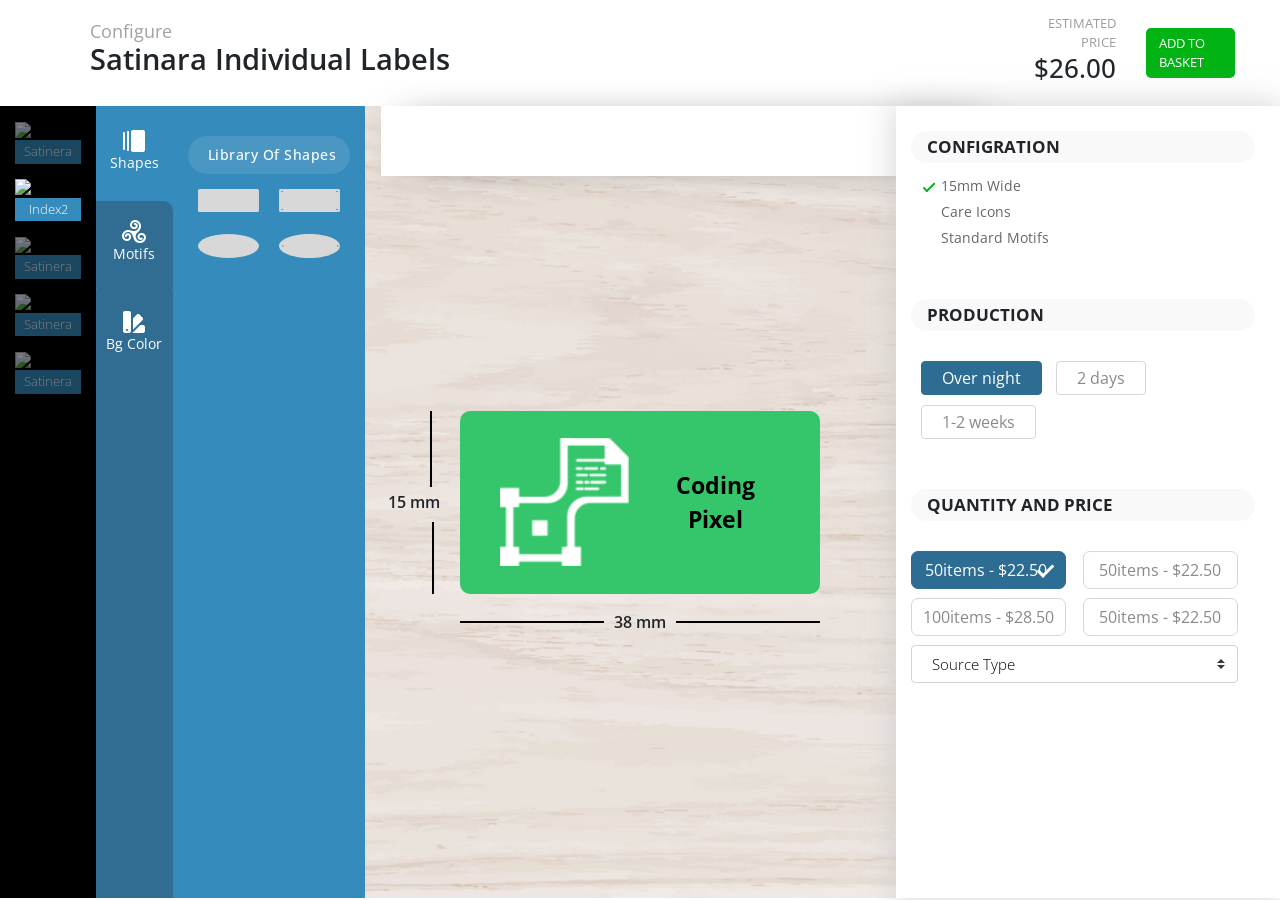
==== index2.html @ 4cbf6649 "adding the svg size and making the motifis shapes" ====
<!DOCTYPE html>
<html lang="en">
<head>
    <meta charset="utf-8">
    <script src="https://ajax.googleapis.com/ajax/libs/jquery/3.4.1/jquery.min.js"></script>
    <link rel="stylesheet" type="text/css" href="https://stackpath.bootstrapcdn.com/bootstrap/4.3.1/css/bootstrap.min.css">
    <script type="text/javascript" src="https://stackpath.bootstrapcdn.com/bootstrap/4.3.1/js/bootstrap.min.js"></script>
    <link rel="stylesheet" href="https://use.fontawesome.com/releases/v5.6.3/css/all.css" integrity="sha384-UHRtZLI+pbxtHCWp1t77Bi1L4ZtiqrqD80Kn4Z8NTSRyMA2Fd33n5dQ8lWUE00s/" crossorigin="anonymous">
    <link rel="stylesheet" type="text/css" href="./css/style.css">
</head>
<body class="body-class">

<div class="main_wrow">
    <span class="close-icon-header-top">
        
    </span>
    <div class="top_row">
        <div class="headername">
            <h6>
                configure
            </h6>
            <h2>
                satinara individual labels
            </h2>
        </div>
        <div class="rightheader">
            <div class="row right_header-row">
                <div class="col-md-6">
                    <span class="text-uppercase">
                        estimated price
                    </span>
                    <h5>
                        $26.00
                    </h5>
                </div>
                <div class="col-md-6">
                    <a href="#" class="cart_button cloreen">
                        <i class="fa fa-facebook"></i>
                        add to basket
                    </a>
                </div>
            </div>
        </div>
    </div>
</div>

<div class="main-row-container 1container">
    <div class="custom-row">
        <div class="column-first">
            <div class="polpular-motifis-tab-for-more-icons">
                <div class="popular-motifis-container-more-icon" id="popular-motifis-more-icon">
                    <div class="row">
                        <div class="label-hading">
                            <h3>Popular Motifis</h3>
                        </div>
                        <div class="image-container-more-motifis">
                            <img src="./assets/icons/innercol/motifis/more-icons/1.png" width="auto">
                        </div>
                        <div class="image-container-more-motifis">
                            <img src="./assets/icons/innercol/motifis/more-icons/2.png" width="auto">
                        </div>
                        <div class="image-container-more-motifis">
                            <img src="./assets/icons/innercol/motifis/more-icons/3.png" width="auto">
                        </div>
                        <div class="image-container-more-motifis">
                            <img src="./assets/icons/innercol/motifis/more-icons/4.png" width="auto">
                        </div>
                        <div class="image-container-more-motifis">
                            <img src="./assets/icons/innercol/motifis/more-icons/5.png" width="auto">
                        </div>
                        <div class="image-container-more-motifis">
                            <img src="./assets/icons/innercol/motifis/more-icons/6.png" width="auto">
                        </div>
                        <div class="image-container-more-motifis">
                            <img src="./assets/icons/innercol/motifis/more-icons/7.png" width="auto">
                        </div>
                        <div class="image-container-more-motifis">
                            <img src="./assets/icons/innercol/motifis/more-icons/8.png" width="auto">
                        </div>
                        <div class="image-container-more-motifis">
                            <img src="./assets/icons/innercol/motifis/more-icons/9.png" width="auto">
                        </div>
                        <div class="image-container-more-motifis">
                            <img src="./assets/icons/innercol/motifis/more-icons/1.png" width="auto">
                        </div>
                        <div class="image-container-more-motifis">
                            <img src="./assets/icons/innercol/motifis/more-icons/2.png" width="auto">
                        </div>
                        <div class="image-container-more-motifis">
                            <img src="./assets/icons/innercol/motifis/more-icons/3.png" width="auto">
                        </div>
                        <div class="image-container-more-motifis">
                            <img src="./assets/icons/innercol/motifis/more-icons/4.png" width="auto">
                        </div>
                        <div class="image-container-more-motifis">
                            <img src="./assets/icons/innercol/motifis/more-icons/5.png" width="auto">
                        </div>
                        <div class="image-container-more-motifis">
                            <img src="./assets/icons/innercol/motifis/more-icons/6.png" width="auto">
                        </div>
                        <div class="image-container-more-motifis">
                            <img src="./assets/icons/innercol/motifis/more-icons/7.png" width="auto">
                        </div>
                        <div class="image-container-more-motifis">
                            <img src="./assets/icons/innercol/motifis/more-icons/8.png" width="auto">
                        </div>
                        <div class="image-container-more-motifis">
                            <img src="./assets/icons/innercol/motifis/more-icons/9.png" width="auto">
                        </div>
                        <div class="image-container-more-motifis">
                            <img src="./assets/icons/innercol/motifis/more-icons/1.png" width="auto">
                        </div>
                        <div class="image-container-more-motifis">
                            <img src="./assets/icons/innercol/motifis/more-icons/2.png" width="auto">
                        </div>
                        <div class="image-container-more-motifis">
                            <img src="./assets/icons/innercol/motifis/more-icons/3.png" width="auto">
                        </div>
                        <div class="image-container-more-motifis">
                            <img src="./assets/icons/innercol/motifis/more-icons/4.png" width="auto">
                        </div>
                        <div class="image-container-more-motifis">
                            <img src="./assets/icons/innercol/motifis/more-icons/5.png" width="auto">
                        </div>
                        <div class="image-container-more-motifis">
                            <img src="./assets/icons/innercol/motifis/more-icons/6.png" width="auto">
                        </div>
                        <div class="image-container-more-motifis">
                            <img src="./assets/icons/innercol/motifis/more-icons/7.png" width="auto">
                        </div>
                        <div class="image-container-more-motifis">
                            <img src="./assets/icons/innercol/motifis/more-icons/8.png" width="auto">
                        </div>
                        <div class="image-container-more-motifis">
                            <img src="./assets/icons/innercol/motifis/more-icons/9.png" width="auto">
                        </div>
                        <div class="image-container-more-motifis">
                            <img src="./assets/icons/innercol/motifis/more-icons/1.png" width="auto">
                        </div>
                        <div class="image-container-more-motifis">
                            <img src="./assets/icons/innercol/motifis/more-icons/2.png" width="auto">
                        </div>
                        <div class="image-container-more-motifis">
                            <img src="./assets/icons/innercol/motifis/more-icons/3.png" width="auto">
                        </div>
                        <div class="image-container-more-motifis">
                            <img src="./assets/icons/innercol/motifis/more-icons/4.png" width="auto">
                        </div>
                        <div class="image-container-more-motifis">
                            <img src="./assets/icons/innercol/motifis/more-icons/5.png" width="auto">
                        </div>
                        <div class="image-container-more-motifis">
                            <img src="./assets/icons/innercol/motifis/more-icons/6.png" width="auto">
                        </div>
                        <div class="image-container-more-motifis">
                            <img src="./assets/icons/innercol/motifis/more-icons/7.png" width="auto">
                        </div>
                        <div class="image-container-more-motifis">
                            <img src="./assets/icons/innercol/motifis/more-icons/8.png" width="auto">
                        </div>
                        <div class="image-container-more-motifis">
                            <img src="./assets/icons/innercol/motifis/more-icons/9.png" width="auto">
                        </div>
                    </div>
                    <span class="more-motifis-close-icons">
                        close
                    </span>
                </div>
                <div class="popular-motifis-container-more-icon" id="care-motifis-more-icon">
                    <div class="row">
                        <div class="label-hading">
                            <h3>Care Motifis</h3>
                        </div>
                        <div class="image-container-more-motifis">
                            <img src="./assets/icons/innercol/motifis/more-icons/1.png" width="auto">
                        </div>
                        <div class="image-container-more-motifis">
                            <img src="./assets/icons/innercol/motifis/more-icons/2.png" width="auto">
                        </div>
                        <div class="image-container-more-motifis">
                            <img src="./assets/icons/innercol/motifis/more-icons/3.png" width="auto">
                        </div>
                        <div class="image-container-more-motifis">
                            <img src="./assets/icons/innercol/motifis/more-icons/4.png" width="auto">
                        </div>
                        <div class="image-container-more-motifis">
                            <img src="./assets/icons/innercol/motifis/more-icons/5.png" width="auto">
                        </div>
                        <div class="image-container-more-motifis">
                            <img src="./assets/icons/innercol/motifis/more-icons/6.png" width="auto">
                        </div>
                        <div class="image-container-more-motifis">
                            <img src="./assets/icons/innercol/motifis/more-icons/7.png" width="auto">
                        </div>
                        <div class="image-container-more-motifis">
                            <img src="./assets/icons/innercol/motifis/more-icons/8.png" width="auto">
                        </div>
                        <div class="image-container-more-motifis">
                            <img src="./assets/icons/innercol/motifis/more-icons/9.png" width="auto">
                        </div>
                        <div class="image-container-more-motifis">
                            <img src="./assets/icons/innercol/motifis/more-icons/1.png" width="auto">
                        </div>
                        <div class="image-container-more-motifis">
                            <img src="./assets/icons/innercol/motifis/more-icons/2.png" width="auto">
                        </div>
                        <div class="image-container-more-motifis">
                            <img src="./assets/icons/innercol/motifis/more-icons/3.png" width="auto">
                        </div>
                        <div class="image-container-more-motifis">
                            <img src="./assets/icons/innercol/motifis/more-icons/5.png" width="auto">
                        </div>
                        <div class="image-container-more-motifis">
                            <img src="./assets/icons/innercol/motifis/more-icons/6.png" width="auto">
                        </div>
                        <div class="image-container-more-motifis">
                            <img src="./assets/icons/innercol/motifis/more-icons/7.png" width="auto">
                        </div>
                        <div class="image-container-more-motifis">
                            <img src="./assets/icons/innercol/motifis/more-icons/8.png" width="auto">
                        </div>
                        <div class="image-container-more-motifis">
                            <img src="./assets/icons/innercol/motifis/more-icons/9.png" width="auto">
                        </div>
                        <div class="image-container-more-motifis">
                            <img src="./assets/icons/innercol/motifis/more-icons/1.png" width="auto">
                        </div>
                        <div class="image-container-more-motifis">
                            <img src="./assets/icons/innercol/motifis/more-icons/2.png" width="auto">
                        </div>
                        <div class="image-container-more-motifis">
                            <img src="./assets/icons/innercol/motifis/more-icons/3.png" width="auto">
                        </div>
                        <div class="image-container-more-motifis">
                            <img src="./assets/icons/innercol/motifis/more-icons/4.png" width="auto">
                        </div>
                        <div class="image-container-more-motifis">
                            <img src="./assets/icons/innercol/motifis/more-icons/5.png" width="auto">
                        </div>
                        <div class="image-container-more-motifis">
                            <img src="./assets/icons/innercol/motifis/more-icons/6.png" width="auto">
                        </div>
                        <div class="image-container-more-motifis">
                            <img src="./assets/icons/innercol/motifis/more-icons/7.png" width="auto">
                        </div>
                        <div class="image-container-more-motifis">
                            <img src="./assets/icons/innercol/motifis/more-icons/8.png" width="auto">
                        </div>
                        <div class="image-container-more-motifis">
                            <img src="./assets/icons/innercol/motifis/more-icons/9.png" width="auto">
                        </div>
                    </div>
                    <span class="more-motifis-close-icons">
                        close
                    </span>
                </div>
                <div class="popular-motifis-container-more-icon" id="frames-motifis-more-icon">
                    <div class="row">
                        <div class="label-hading">
                            <h3>Frame Motifis</h3>
                        </div>
                        <div class="image-container-more-motifis">
                            <img src="./assets/icons/innercol/motifis/more-icons/6.png" width="auto">
                        </div>
                        <div class="image-container-more-motifis">
                            <img src="./assets/icons/innercol/motifis/more-icons/7.png" width="auto">
                        </div>
                        <div class="image-container-more-motifis">
                            <img src="./assets/icons/innercol/motifis/more-icons/8.png" width="auto">
                        </div>
                        <div class="image-container-more-motifis">
                            <img src="./assets/icons/innercol/motifis/more-icons/9.png" width="auto">
                        </div>
                        <div class="image-container-more-motifis">
                            <img src="./assets/icons/innercol/motifis/more-icons/1.png" width="auto">
                        </div>
                        <div class="image-container-more-motifis">
                            <img src="./assets/icons/innercol/motifis/more-icons/2.png" width="auto">
                        </div>
                        <div class="image-container-more-motifis">
                            <img src="./assets/icons/innercol/motifis/more-icons/3.png" width="auto">
                        </div>
                        <div class="image-container-more-motifis">
                            <img src="./assets/icons/innercol/motifis/more-icons/4.png" width="auto">
                        </div>
                        <div class="image-container-more-motifis">
                            <img src="./assets/icons/innercol/motifis/more-icons/5.png" width="auto">
                        </div>
                        <div class="image-container-more-motifis">
                            <img src="./assets/icons/innercol/motifis/more-icons/6.png" width="auto">
                        </div>
                        <div class="image-container-more-motifis">
                            <img src="./assets/icons/innercol/motifis/more-icons/7.png" width="auto">
                        </div>
                        <div class="image-container-more-motifis">
                            <img src="./assets/icons/innercol/motifis/more-icons/8.png" width="auto">
                        </div>
                        <div class="image-container-more-motifis">
                            <img src="./assets/icons/innercol/motifis/more-icons/9.png" width="auto">
                        </div>
                        <div class="image-container-more-motifis">
                            <img src="./assets/icons/innercol/motifis/more-icons/1.png" width="auto">
                        </div>
                        <div class="image-container-more-motifis">
                            <img src="./assets/icons/innercol/motifis/more-icons/2.png" width="auto">
                        </div>
                        <div class="image-container-more-motifis">
                            <img src="./assets/icons/innercol/motifis/more-icons/3.png" width="auto">
                        </div>
                        <div class="image-container-more-motifis">
                            <img src="./assets/icons/innercol/motifis/more-icons/4.png" width="auto">
                        </div>
                        <div class="image-container-more-motifis">
                            <img src="./assets/icons/innercol/motifis/more-icons/5.png" width="auto">
                        </div>
                        <div class="image-container-more-motifis">
                            <img src="./assets/icons/innercol/motifis/more-icons/6.png" width="auto">
                        </div>
                        <div class="image-container-more-motifis">
                            <img src="./assets/icons/innercol/motifis/more-icons/7.png" width="auto">
                        </div>
                        <div class="image-container-more-motifis">
                            <img src="./assets/icons/innercol/motifis/more-icons/8.png" width="auto">
                        </div>
                        <div class="image-container-more-motifis">
                            <img src="./assets/icons/innercol/motifis/more-icons/9.png" width="auto">
                        </div>
                        <div class="image-container-more-motifis">
                            <img src="./assets/icons/innercol/motifis/more-icons/1.png" width="auto">
                        </div>
                        <div class="image-container-more-motifis">
                            <img src="./assets/icons/innercol/motifis/more-icons/2.png" width="auto">
                        </div>
                        <div class="image-container-more-motifis">
                            <img src="./assets/icons/innercol/motifis/more-icons/3.png" width="auto">
                        </div>
                        <div class="image-container-more-motifis">
                            <img src="./assets/icons/innercol/motifis/more-icons/4.png" width="auto">
                        </div>
                        <div class="image-container-more-motifis">
                            <img src="./assets/icons/innercol/motifis/more-icons/5.png" width="auto">
                        </div>
                        <div class="image-container-more-motifis">
                            <img src="./assets/icons/innercol/motifis/more-icons/6.png" width="auto">
                        </div>
                        <div class="image-container-more-motifis">
                            <img src="./assets/icons/innercol/motifis/more-icons/7.png" width="auto">
                        </div>
                        <div class="image-container-more-motifis">
                            <img src="./assets/icons/innercol/motifis/more-icons/8.png" width="auto">
                        </div>
                        <div class="image-container-more-motifis">
                            <img src="./assets/icons/innercol/motifis/more-icons/9.png" width="auto">
                        </div>
                    </div>
                    <span class="more-motifis-close-icons">
                        close
                    </span>
                </div>
            </div>
            <div class="row">
                <div class="col-md-3 main-selector-column">
                    <ul>
                        <li>
                            <a href="#">
                                <img src="https://www.dortex.com/img/konfigurator/satinera/eng/satinera-label-v20180131.jpg">
                                <span>
                                    satinera
                                </span>
                            </a>
                        </li>
                        <li class="active">
                            <a href="#">
                                <img src="https://www.dortex.com/img/konfigurator/satinera/eng/satinera-label-v20180131.jpg">
                                <span>
                                    index2
                                </span>
                            </a>
                        </li>
                        <li>
                            <a href="#">
                                <img src="https://www.dortex.com/img/konfigurator/satinera/eng/satinera-label-v20180131.jpg">
                                <span>
                                    satinera
                                </span>
                            </a>
                        </li>
                        <li>
                            <a href="#">
                                <img src="https://www.dortex.com/img/konfigurator/satinera/eng/satinera-label-v20180131.jpg">
                                <span>
                                    satinera
                                </span>
                            </a>
                        </li>
                        <li>
                            <a href="#">
                                <img src="https://www.dortex.com/img/konfigurator/satinera/eng/satinera-label-v20180131.jpg">
                                <span>
                                    satinera
                                </span>
                            </a>
                        </li>
                    </ul>
                </div>
                <div class="col-md-3 inner-selector-column">
                    <nav>
                      <div class="nav nav-tabs inner-selector-column" id="nav-tab" role="tablist">
                        <a data-src="product_version_id" class="nav-item nav-link active" id="nav-home-tab" data-toggle="tab" 
                            href="#nav-home" role="tab" aria-controls="nav-home" aria-selected="true">
                                <img src="./assets/icons/innercol/1.png">
                                <span>
                                    Shapes
                                </span>
                        </a>
                        <a  data-src="motifis_id" class="nav-item nav-link" id="nav-contact-tab1" data-toggle="tab" 
                            href="#nav-motifis" role="tab" aria-controls="nav-contact" aria-selected="false">
                            
                                <img src="./assets/icons/innercol/4.png">
                                <span>
                                    motifs
                                </span>
                        </a>
                        <a  data-src="color_id_1" class="nav-item nav-link" id="nav-contact-tab3" data-toggle="tab" 
                            href="#color_id" role="tab" aria-controls="nav-voloo" aria-selected="false">
                            
                                <img src="./assets/icons/innercol/6.png">
                                <span>
                                    bg color
                                </span>
                        </a>    
                      </div>
                    </nav>
                </div>
                <div class="col-md-6 attribute-selector">
                    <div class="tab-content" id="nav-tabContent">
                      <div class="tab-pane fade show active" id="nav-home" role="tabpanel" aria-labelledby="nav-home-tab">
                            <div class="prodcutc-version-container">
                                <h6 class="label-hading">
                                    Library of shapes
                                </h6>
                                <ul class="product-shapes-items">
                                    <li>
                                        <img src="./assets/icons/innercol/shapes/1.svg" data-src="./assets/icons/innercol/shapes/1.svg">
                                    </li>
                                    <li>
                                        <img src="./assets/icons/innercol/shapes/4.svg" data-src="./assets/icons/innercol/shapes/2.svg">
                                    </li>
                                    <li>
                                        <img src="./assets/icons/innercol/shapes/2.svg" data-src="./assets/icons/innercol/shapes/3.svg">
                                    </li>
                                    <li>
                                        <img src="./assets/icons/innercol/shapes/3.svg" data-src="./assets/icons/innercol/shapes/4.svg">
                                    </li>
                                </ul>
                            </div>
                      </div>
                      <div class="tab-pane fade" id="nav-motifis" role="tabpanel" aria-labelledby="nav-contact-tab">
                            <div class="motifis-tab" id="motifis">
                                <h6 class="label-hading">
                                    select motifis
                                </h6>
                                <ul>
                                    <li data-id="popular-motifis-more-icon">
                                        <a href="#">
                                            <img src="./assets/icons/innercol/motifis/1.png" data-src="./assets/icons/innercol/motifis/1.png">
                                            popular motifis
                                        </a>
                                    </li>
                                    <li data-id="care-motifis-more-icon">
                                        <a href="#">
                                            <img src="./assets/icons/innercol/motifis/2.png" data-src="./assets/icons/innercol/motifis/2.png">
                                            care motifis
                                        </a>
                                    </li>
                                    <li data-id="frames-motifis-more-icon">
                                        <a href="#">
                                            <img src="./assets/icons/innercol/motifis/3.png" data-src="./assets/icons/innercol/motifis/3.png">
                                            frames motifis
                                        </a>
                                    </li>
                                    <li>
                                        <a href="#">
                                            <img src="./assets/icons/innercol/motifis/4.png" data-src="./assets/icons/innercol/motifis/4.png">
                                            crafting motifis
                                        </a>
                                    </li>
                                    <li>
                                        <a href="#">
                                            <img src="./assets/icons/innercol/motifis/5.png" data-src="./assets/icons/innercol/motifis/5.png">
                                            Love, children
                                        </a>
                                    </li>
                                    <li>
                                        <a href="#">
                                            <img src="./assets/icons/innercol/motifis/6.png" data-src="./assets/icons/innercol/motifis/6.png">
                                            animal motifis
                                        </a>
                                    </li>
                                    <li>
                                        <a href="#">
                                            <img src="./assets/icons/innercol/motifis/7.png" data-src="./assets/icons/innercol/motifis/7.png">
                                            nature motifis
                                        </a>
                                    </li>
                                    <li>
                                        <a href="#">
                                            <img src="./assets/icons/innercol/motifis/8.png" data-src="./assets/icons/innercol/motifis/8.png">
                                            mixed motifis
                                        </a>
                                    </li>
                                    <li>
                                        <a href="#">
                                            <img src="./assets/icons/innercol/motifis/9.png" data-src="./assets/icons/innercol/motifis/9.png">
                                            traffic motifis
                                        </a>
                                    </li>
                                </ul>
                            </div>
                      </div>
                      <div class="tab-pane fade" id="color_id" role="tabpane2" aria-labelledby="nav-contact-tab3">
                            <div class="colro_id-tab" id="colro_id">
                                <h6 class="label-hading">
                                    Background Color
                                </h6>
                                <canvas id="picker1"></canvas>
                                <input id="color1" value="#54aedb">
                                <div class="row rgba_color">
                                    <div class="col">
                                        <span class="r"></span>
                                    </div>
                                    <div class="col">
                                        <span class="g"></span>
                                    </div>
                                    <div class="col">
                                        <span class="b"></span>
                                    </div>
                                </div>
                               <div class="row row-color-container">
                                    <h6 class="heading-bg-color"> select your background color</h6>
                                   <div class="col">
                                       <span class="color-bg color1"></span>
                                   </div>
                                   <div class="col">
                                       <span class="color-bg color2"></span>
                                   </div>
                                   <div class="col">
                                       <span class="color-bg color3"></span>
                                   </div>
                                   <div class="col">
                                       <span class="color-bg color5"></span>
                                   </div>
                                   <div class="col">
                                       <span class="color-bg color4"></span>
                                   </div>
                                   <div class="col">
                                       <span class="color-bg color6"></span>
                                   </div>
                                   <div class="col">
                                       <span class="color-bg color7"></span>
                                   </div>
                                   <div class="col">
                                       <span class="color-bg color8"></span>
                                   </div>
                                   <div class="col">
                                       <span class="color-bg color10"></span>
                                   </div>
                                   <div class="col">
                                       <span class="color-bg color9"></span>
                                   </div>
                                   <div class="col">
                                       <span class="color-bg color11"></span>
                                   </div>
                                   <div class="col">
                                       <span class="color-bg color12"></span>
                                   </div>
                                   <div class="col">
                                       <span class="color-bg color10"></span>
                                   </div>
                                   <div class="col">
                                       <span class="color-bg color13"></span>
                                   </div>
                                   <div class="col">
                                       <span class="color-bg color14"></span>
                                   </div>
                                   <div class="col">
                                       <span class="color-bg color15"></span>
                                   </div>
                                   <div class="col">
                                       <span class="color-bg color16"></span>
                                   </div>
                                   <div class="col">
                                       <span class="color-bg color17"></span>
                                   </div>
                                   <div class="col">
                                       <span class="color-bg color18"></span>
                                   </div>
                                   <div class="col">
                                       <span class="color-bg color19"></span>
                                   </div>
                                   <div class="col">
                                       <span class="color-bg color20"></span>
                                   </div>
                                   <div class="col">
                                       <span class="color-bg color21"></span>
                                   </div>
                                   <div class="col">
                                       <span class="color-bg color22"></span>
                                   </div>
                                   <div class="col">
                                       <span class="color-bg color23"></span>
                                   </div>
                               </div>
                            </div>
                      </div>
                    </div>
                </div>
            </div>
        </div>
        <div class="row0positioning">
            <div class="positionning0div">
                <div id="motifis_id" class="asd tabs-hidden" id="inscription_id">
                    <div class="label-title">
                        positioning
                    </div>
                    <div class="butt-containers">
                        <span class="left-position"></span>
                        <span class="right-position"></span>
                        <span class="top-position"></span>
                        <span class="bottom-position"></span>
                    </div>
                    <div class="suze-manager-container">
                        <div class="label-title">
                            size:
                        </div>
                        <div class="butotn-scontainer">
                            <span class="minus_size"></span>
                            <span class="plus_size"></span>
                        </div>
                    </div>
                    <div class="delete_button">
                        <img src="./assets/icons/innercol/bin.png">Delete
                    </div>
                </div>
                <div class="inscription_upperlayer tabs-hidden" id="inscription_id">
                    <div class="font-family-container">
                        coding pixel
                        <div class="fonts-family">
                            <ul>
                                <li>
                                    <span>
                                        openSans
                                    </span>
                                </li>
                                <li>
                                    <span>
                                        openSans
                                    </span>
                                </li>
                                <li>
                                    <span>
                                        openSans
                                    </span>
                                </li>
                                <li>
                                    <span>
                                        openSans
                                    </span>
                                </li>
                            </ul>
                        </div>
                    </div>
                    <div class="font-size-container">
                        <span class="deccrease-font-size">
                            -
                        </span>
                        <span class="font-size">
                            <span>A</span>
                            <span>A</span>
                        </span>
                        <span class="inccrease-font-size">
                            +
                        </span>
                    </div>
                    <div class="color-pixker">
                        <img src="./assets/icons/innercol/colorpicker.png">
                        <input id="color" value="#000" class="color-oicekr" style="cursor: pointer;border:1px solid #cccccc;">
                    </div>
                </div>
            </div>
        </div>
    </div>
    <div class="right-sidebar">
        <div class="containing_section">
            <div class="configration">
                <h2>
                    configration
                </h2>
                <ul>
                    <li class="active">
                        15mm wide
                    </li>
                    <li>
                        care icons
                    </li>
                    <li>
                        standard motifs
                    </li>
                </ul>
            </div>
            <div class="productioncontainer">
                <h2>
                    production
                </h2>
                <ul>
                    <li class="active">
                        <a href="#">
                            Over night
                        </a>
                    </li>
                    <li>
                        <a href="#">
                            2 days
                        </a>
                    </li>
                    <li>
                        <a href="#">
                            1-2 weeks
                        </a>
                    </li>
                </ul>
            </div>
            <div class="quatatity-and-price">
                <h2>
                    quantity and price
                </h2>
                <ul>
                    <li class="active">
                        <a href="#">
                            50items - $22.50
                        </a>
                    </li>
                    <li>
                        <a href="#">
                            50items - $22.50
                        </a>
                    </li>
                    <li>
                        <a href="#">
                            100items - $28.50
                        </a>
                    </li>
                    <li>
                        <a href="#">
                            50items - $22.50
                        </a>
                    </li>
                    <div class="center">
                        <select name="sources" id="sources" class="custom-select sources" placeholder="Source Type">
                            <option value="profile">Profile</option>
                            <option value="word">Word</option>
                            <option value="hashtag">Hashtag</option>
                        </select>
                    </div>
                </ul>
            </div>
        </div>
    </div>
    <div class="main-image-container">
        <span class="heaight">
            15 mm
        </span>
        <div class="img img-shapes">
            <img src="./assets/icons/company.png">
            <div class="text-container">
                <span class="heading-text-container">
                    Coding
                </span>
                <span class="sub-heading-text-container">
                    Pixel
                </span>
                <span class="sub-heading1-text-container">
                    
                </span>
                <span class="sub-heading2-text-container">
                    
                </span>
            </div>
        </div>
        <span class="widhth">
            38 mm
        </span>
    </div>
</div>

<div class="modal-image-trigger">
    <div class="container">
        <div class="image-container-modal-poppu">
            <button class="close-icon-modal"> X </button>
        </div>
    </div>
</div>


</body>
<script src="./assets/color/html5kellycolorpicker.min.js"></script>
<script type="text/javascript" src="./js/awsome.js"></script>
<!-- scripts -->
    
 
            
<!-- scripts -->
</html>
---- css/style.css ----
@import url('https://fonts.googleapis.com/css?family=Open+Sans:300,400,600,700&display=swap');
@import url('https://fonts.googleapis.com/css?family=Playfair+Display:400,700,900&display=swap');
@import url('https://fonts.googleapis.com/css?family=Roboto:500&display=swap');
@import url('https://fonts.googleapis.com/css?family=Staatliches&display=swap');
@import url('https://fonts.googleapis.com/css?family=Liu+Jian+Mao+Cao&display=swap');
img
{
	width: 100%;
}
*
{
    font-family: 'Open Sans', sans-serif;
}
a:hover
{
    color: inherit;
    text-decoration: none;
}
body,
.row,
ul,
ol
{
	margin: 0px;
	padding:0px;
}
*:focus
{
    outline: none;
}
ul
{
	list-style: none
}
.top_row {
    /* height: 106px; */
    /* display: flex; */
    /* align-items: center; */
    /* box-shadow: 0px -93px 60px 60px; */
    width: 100%;
    display: flex;
    align-items: center;
    flex-wrap: wrap;
    padding: 0px 30px;
}

.main_wrow {
    height: 106px;
    display: flex;
    align-items: center;
    box-shadow: 0px -93px 60px 60px;
}

.headername {
    padding-left: 60px;
    flex: 0 50%;
}

.headername h6 {
    font-size: 18px;
    text-transform: capitalize;
    color: #a2a2a2;
    margin: 0px;
    font-weight: 400;
}

.headername h2 {
    font-size: 29px;
    text-transform: capitalize;
    font-weight: 600;
}

.rightheader {
    flex: 0 50%;
}

.right_header-row {
    float: right;
    margin: 0px;
    width: 39%;
    display: flex;
    align-items: center;
}

a.cart_button.cloreen {
    width: 100%;
    height: 50px;
    background: #02b314;
    display: flex;
    align-items: center;
    justify-content: center;
    color: #fff;
    border-radius: 5px;
    text-transform: uppercase;
    font-size: 13px;
}

.right_header-row span {
    display: block;
    text-align: right;
    font-size: 13px;
    color: #9c9c9c;
}

.right_header-row h5 {
    text-align: right;
    font-size: 26px;
}
.column-first {
    display: block;
    width: 30%;
}
.main-selector-column li.active {
    opacity: 1;
}
.main-selector-column li span {
    display: block;
    text-align: center;
    background: #368bbd;
    text-transform: capitalize;
    font-size: 13px;
    padding: 2px;
    font-weight: 100;
}
.main-selector-column li a {
    color: #fff;
    text-decoration: none;
    display: block;
    width: 100%;
    height: 100%;
}
.main-selector-column li {
    margin-bottom: 10px;
    opacity: 0.5;
}
.main-selector-column {
    background: #000;
    padding: 10px 15px;
}
.inner-selector-column {
    background: #368bbd;
    padding: 0px;
    flex: 0 20%;
    border: none;
}
.attribute-selector {
    padding: 0px;
    background: #368bbd;
    color: #fff;
}
.attribute-selector li {
    padding: 0px 10px;
    margin-bottom: 22px;
}
.inner-selector-column li.active {
    background: #368bbd;
    border-radius: 0px;
}
.inner-selector-column li img 
{
    width: auto;
    display: block;
    margin: auto;
}
.inner-selector-column li a
{
	display: block;
	width: 100%;
	height: 100%;
	text-decoration: none;
}

/*custoom css*/
.center {
    display: block;
    width: 100%;
}

/** Custom Select **/
.custom-select-wrapper {
position: relative;
    display: inline-block;
    user-select: none;
    width: 95%;
}
.custom-select-wrapper select {
    display: none;
}
.custom-select {
    position: relative;
    display: flex;
    padding: 0px 20px;
    align-items: center;
}
.custom-select-trigger {
    position: relative;
    display: block;
    width: 100%;
    font-size: 15px;
    font-weight: 300;
    color: #000;
    border-radius: 4px;
    cursor: pointer;
}
.custom-select-trigger:after {
    position: absolute;
    display: block;
    content: '';
    width: 10px; height: 10px;
    top: 50%; right: 25px;
    margin-top: -3px;
    border-bottom: 1px solid #fff;
    border-right: 1px solid #fff;
    transform: rotate(45deg) translateY(-50%);
    transition: all .4s ease-in-out;
    transform-origin: 50% 0;
}
.custom-select.opened .custom-select-trigger:after {
    margin-top: 3px;
    transform: rotate(-135deg) translateY(-50%);
}
.custom-options {
    position: absolute;
    display: block;
    top: 100%; left: 0; right: 0;
    min-width: 100%;
    margin: 15px 0;
    border: 1px solid #b5b5b5;
    border-radius: 4px;
    box-sizing: border-box;
    box-shadow: 0 2px 1px rgba(0,0,0,.07);
    background: #fff;
    transition: all .4s ease-in-out;
    
    opacity: 0;
    visibility: hidden;
    pointer-events: none;
    transform: translateY(-15px);
}
.custom-select.opened .custom-options {
    opacity: 1;
    visibility: visible;
    pointer-events: all;
    transform: translateY(0);
}
.custom-options:before {
  position: absolute;
  display: block;
  content: '';
  bottom: 100%; right: 25px;
  width: 7px; height: 7px;
  margin-bottom: -4px;
  border-top: 1px solid #b5b5b5;
  border-left: 1px solid #b5b5b5;
  background: #fff;
  transform: rotate(45deg);
  transition: all .4s ease-in-out;
}
.option-hover:before {
  background: #f9f9f9;
}
.custom-option {
  position: relative;
  display: block;
  padding: 0 22px;
  border-bottom: 1px solid #b5b5b5;
  font-size: 18px;
  font-weight: 600;
  color: #b5b5b5;
  line-height: 47px;
  cursor: pointer;
  transition: all .4s ease-in-out;
}
.custom-option:first-of-type {
  border-radius: 4px 4px 0 0;
}
.custom-option:last-of-type {
  border-bottom: 0;
  border-radius: 0 0 4px 4px;
}
.custom-option:hover,
.custom-option.selection {
  background: #f9f9f9;
}
.quatatity-and-price {
    position: relative;
}

.right-sidebar {
    position: absolute;
    right: 0px;
    top:0px;
    background: #fff;
    width: 30%;
    bottom: 0px;
    max-width: 455px;
    display: block;
    z-index: 2;
    padding: 25px;
    padding-left: 15px;
    height: 100%;
    box-shadow: 0px 0px 30px 2px #cccc;
}

.right-sidebar h2 {
    text-transform: uppercase;
    font-size: 17px;
    background: #f9f9f9;
    border-radius: 20px;
    height: 32px;
    display: flex;
    align-items: center;
    padding-left: 16px;
    margin-bottom: 30px;
    font-weight: 700;
}

.right-sidebar ul {
    margin-bottom: 48px;
}

.right-sidebar .configration ul li {
    line-height: 26px;
    padding-left: 16px;
    font-size: 14px;
    position: relative;
    cursor: pointer;
    text-transform: capitalize;
        padding-left: 30px;
    color: #666666;
}

.right-sidebar .configration ul li.active,
.right-sidebar .configration ul li:hover
{
    padding-left: 30px;
    transition: 0.4s all ease-in-out;
    position: relative;
}

.right-sidebar .configration ul li.active::before 
{
    content: "";
    display: block;
    height: 12px;
    width: 6px;
    border: 2px solid #02b314;
    position: absolute;
    left: 15px;
    top: 0px;
    bottom: 0px;
    margin: auto;
    border-left: 0;
    border-top: 0;
    transform: rotate(45deg);
}   
.right-sidebar .configration ul li:hover::before 
{
    transition: 1s all;
    content: "";
    display: block;
    height: 12px;
    width: 6px;
    border: 2px solid #02b314;
    position: absolute;
    left: 15px;
    top: 0px;
    bottom: 0px;
    margin: auto;
    border-left: 0;
    border-top: 0;
    transform: rotate(45deg);
}   
.productioncontainer ul {
    padding-left: 0px;
    display: block;
    margin-bottom: 40px;
}
.productioncontainer ul li.active,
.productioncontainer ul li:hover
{
    background: #2d6d93;
    color: #fff;
    border: 1px solid #2d6d93;
}
.productioncontainer ul li {
    display: flex;
    align-items: center;
    justify-content: center;
    border: 1px solid #cccc;
    width: auto;
    padding: 0px 13px;
    margin: 0px 0px 10px 10px;
    border-radius: 4px;
    display: inline-block;
    padding: 4px 20px;
}
.productioncontainer ul li.active a, 
.productioncontainer ul li:hover a 
{
    color: #fff;
    text-decoration: none;
}
.quatatity-and-price li.active a {
    background: #2d6d93;
    color: #fff;
    border-color: #2d6d93;
    justify-content: flex-start;
    text-indent: 13px;
}
.quatatity-and-price li:hover a {
    background: #368bbd;
    color: #fff;
    border-color: #368bbd;
}
.quatatity-and-price li a {
    border: 1px solid #cccc;
    height: 38px;
    display: flex;
    align-items: center;
    justify-content: center;
    width: 90%;
    margin-bottom: 9px;
    border-radius: 7px;
    text-decoration: none;
    color: #8a8a8a;
    font-weight: 400;
}
.quatatity-and-price ul li {
    flex: 0 50%;
    /* height: 38px; */
    /* border: 1px solid #cccc; */
}
.quatatity-and-price ul {
    display: flex;
    align-items: center;
    justify-content: center;
    flex-wrap: wrap;
}
.productioncontainer li a {
    color: #8a8a8a;
    font-weight: 400;
}
.quatatity-and-price ul li.active::before {
    content: "";
    display: block;
    border: 3px solid #ffff;
    width: 9px;
    height: 16px;
    position: absolute;
    top: 0px;
    bottom: 0px;
    right: 33px;
    margin: auto;
    border-left: 0px;
    border-top: 0;
    transform: rotate(45deg);
    display: block;
    margin: auto;
    top: -11px;
}
.quatatity-and-price ul li.active {
    padding: 0px;
    position: relative;
}
.attribute-selector img {
    width: auto;
    display: block;
    margin: auto;
}
.main-row-container {
    background: url(../assets/icons/innercol/main.png);
    background-size: 100% 100%;
    display: block;
    width: 100%;
    height: 100%;
    /*background-color: rebeccapurple;*/
    position: relative;
}
.configration h2 {
    margin-bottom: 10px;
}
.attribute-selector{
    padding-top: 30px;
    padding:30px 15px;
}
.attribute-selector ul li img {
    width: 100%;
}

.attribute-selector ul li span 
{
    display: block;
    background: #fff;
    color: #316D92;
    width: 100%;
    font-weight: 600;
    font-size: 14px;
    padding-left: 20px;
    text-transform: capitalize;
    padding: 2px 0px 2px 20px;
}
.attribute-selector ul li a
{
    text-decoration: none;
}
.attribute-selector ul li.active span img {
    display: block;
}

.attribute-selector ul li span {
    position: relative;
}
.attribute-selector ul li span img {
    width: auto;
    position: absolute;
    right: 10px;
    top: 0px;
    bottom: 0px;
    margin: auto;
    display: none;
}
.label-hading {
    background: rgba(255,255,255,0.10);
    display: block;
    width: 100%;
    height: 38px;
    display: flex;
    align-items: center;
    padding-left: 20px;
    border-radius: 20px;
    text-transform: capitalize;
    font-size: 14px;
    letter-spacing: 0.5px;
    margin-bottom: 15px;
}

.label-height {
    margin-bottom: 40px;
}
.height-value-laebl {
    border: 1px solid #cccc;
    height: 36px;
    font-size: 14px;
    margin: 20px 0px 0px;
    cursor: pointer;
    display: flex;
    align-items: center;
    justify-content: center;
}
span.height-value-laebl.active {
    background: #02b314;
    border-color: #02b314;
}
.label-height .col-md-6 {
    padding: 0px 5px;
}
.labellength span {
    font-size: 14px;
    text-transform: capitalize;
    font-weight: 100;
}
.labellength .row span:nth-child(1) 
{
    flex: 0 65%;
    display: flex;
    align-items: center;
}
.labellength .row {
    display: flex;
    align-items: center;
    flex-wrap: wrap;
}
.labellength .row {
    position: relative;
}
.labellength .row span.minimumlenth {
    position: absolute;
    bottom: -50px;
    font-size: 14px;
    color: #fff;
    opacity: 0.4;
}
.labellength .row span input {
    width: 100%;
    border: none;
    height: 29px;
    float: left;
    background: none;
    border: 1px solid #cccccc;
    color: #ffff;
    border-radius: 4px;
}
.labellength .row span input::placeholder 
{
    color: #fff;
}
.labellength .row span input:focus::placeholder 
{
    display: none;
}
.labellength .row span
{
    display: flex;
    align-items: center;
}
.labellength .row span:nth-child(2) {
    flex: 0 30%;
    text-align: right !important;
    display: flex;
    justify-content: flex-end;
}
.labellength .row:not(:first-child) {
    margin-bottom: 15px;
}
div#inscription .row {
    position: relative;
}
div#inscription button {
    position: absolute;
    right: 0px;
    top: 0px;
    bottom: 0px;
    height: 35px;
    width: 39px;
    background: #316D92;
    border: none;
    color: #fff;
}
div#inscription input 
{
    height: 35px;
    border: none;
    margin-bottom: 20px;
    width: 100%;
    font-size: 14px;
    padding: 0px 40px 0px 11px;
}
div#inscription input::placeholder
{
    color: #A9A9A9;
    font-size: 14px;
    text-transform: capitalize;
}
.addtext img 
{
    width: auto;
    margin: 0px 10px;
}
.addtext 
{
    display: block;
    border: 1px solid rgba(255,255,255,0.4);
    color: #fff;
    width: 98px;
    height: 35px;
    display: flex;
    align-items: center;
    font-size: 12px;
    text-transform: capitalize;
    border-radius: 6px;
    text-decoration: none;
    color: #fff;
}
div#motifis ul li a {
    color: #fff;
    font-size: 14px;
    text-transform: capitalize;
    font-weight: 100;
}
div#motifis ul li {
    padding: 0px;
    margin-bottom: 28px;
}
div#motifis ul li a img {
    width: auto;
    float: left;
    max-width: 60px;
    margin: 0px;
    margin-right: 20px;
}
div#motifis ul li a {
    display: flex;
    align-items: center;
}
.inner-selector-column nav .nav-link:hover
{
    border: none;
}
.inner-selector-column nav .nav-link
{
    border: none;
    padding: 24px 0px;
    width: 100%;
    text-align: center;
    background: #316D92;
}
.inner-selector-column nav .nav-link.active 
{
    background-color: transparent;
    border: none;
}
.inner-selector-column nav .nav-link img {
    width: auto;
    display: block;
    margin: auto;
}
.inner-selector-column nav .nav-link span {
    color: #fff;
    text-transform: capitalize;
    display: block;
    width: 100%;
    font-size: 14px;
}
.main-image-container {
    position: absolute;
    transition: 0.5s all ease-in-out;
    top: 0px;
    left: 0px;
    right: 0px;
    margin: auto;
    display: block;
    user-select: none;
    text-align: center;
    bottom: 0px;
    display: flex;
    align-items: center;
    justify-content: center;
    width: 360px;
    height: 183px;
    max-width: 600px;
}
.main-image-container img {
     width: 100%; 
     height: 100%;
}
.main-image-container::before {
content: "";
    display: block;
    position: absolute;
    left: -30px;
    border: 1px solid #000;
    width: 72px;
    /* transform: rotate(90deg); */
    top: 0;
    height: 42%;
    border: 2px solid #000;
    border-top: 0;
    border-bottom: 0;
    border-right: 0;
}
.main-image-container::after {
content: "";
    display: block;
    position: absolute;
    left: -72px;
    border: 1px solid #000;
    width: 72px;
    transform: rotate(90deg);
    bottom: 26px;
    height: 20px;
    border: 2px solid #000;
    border-left: 0;
    border-bottom: 0;
    border-right: 0;
}
span.heaight {
    margin-right: 10px;
    padding-right: 14px;
        font-weight: 600;
    position: absolute;
    left: -72px;
}
.img {
    width: 100%;
    height: 100%;
    padding: 0px 40px;
    overflow: hidden;
    background-size: 100% 100%;
}
span.widhth::after {
    content: "";
    position: absolute;
    width: 40%;
    display: block;
    border: 2px solid #000;
    left: auto;
    top: 0px;
    bottom: 0px;
    margin: auto;
    border-bottom: 0px;
    border-left: 0;
    border-right: 0px;
    height: 2px;
    right: 0px;
}
span.widhth::before {
    content: "";
    position: absolute;
    width: 40%;
    display: block;
    border: 2px solid #000;
    left: 0px;
    top: 0px;
    bottom: 0px;
    margin: auto;
    border-bottom: 0px;
    border-left: 0;
    border-right: 0px;
    height: 2px;
}
span.widhth {
    position: absolute;
    bottom: -40px;
    left: 0px;
    right: 0;
    display: block;
    margin: auto;
    font-weight: 600;
    font-size: 16px;
}
.butt-containers span {
    display: block;
    width: 50px;
     box-shadow:0 0px 0px 0 rgba(0, 0, 0, 0.12), 0 0px 20px 0 rgba(0, 0, 0, 0.12);
    height: 46px;
    cursor: pointer;
    /*border: 1px solid #cccc;*/
}
span.left-position {
    position: absolute;
    left: 0px;
    top: 0px;
    bottom: 0px;
    margin: auto;
    display: block;
    
    border-radius: 10px;
}
span.left-position::before {
    width: 0;
    height: 0;
    border-top: 8px solid transparent;
    border-bottom: 8px solid transparent;
    border-right: 8px solid #2d6d93;
    content: "";
    display: block;
    position: absolute;
    left: 0;
    right: 0;
    bottom: 0px;
    top: 0;
    margin: auto;
}
.label-title {
    color: #666666;
    font-size: 12px;
    text-transform: capitalize;
}
.butt-containers {
    display: block;
    width: 179px;
    padding: 20px;
    position: relative;
    height: 47px;
    margin: 0px 20px;
}
.positionning0div {
    padding-left: 40px;
    display: flex;
    width: 100%;
    height: 100%;
    align-items: center;
}
.row0positioning {
    position: absolute;
    top: 0px;
    right: 0;
    background: #fff;
    display: flex;
    align-items: center;
    height: 70px;
    box-shadow: 0px 0px 43px -24px;
    width: 49%;
    margin: auto;
    left: 110px;
    right: 0px;
    z-index: 1;
}
span.right-position {
    position: absolute;
    right: 0px;
    top: 0px;
    bottom: 0px;
    margin: auto;
    display: block;
    
    border-radius: 10px;
}

span.right-position::before {
    width: 0;
    height: 0;
    border-top: 8px solid transparent;
    border-bottom: 8px solid transparent;
    border-right: 8px solid #2d6d93;
    content: "";
    display: block;
    position: absolute;
    left: 0;
    right: 0;
    bottom: 0px;
    top: 0;
    margin: auto;
    transform: rotate(175deg);
}
span.bottom-position::before {
    width: 0;
    height: 0;
    border-top: 6px solid transparent;
    border-bottom: 6px solid transparent;
    border-right: 6px solid #2d6d93;
    content: "";
    display: block;
    position: absolute;
    left: 0;
    right: 0;
    bottom: 0px;
    top: 0;
    margin: auto;
    transform: rotate(-86deg);
}
span.top-position::before {
    width: 0;
    height: 0;
    border-top: 6px solid transparent;
    border-bottom: 6px solid transparent;
    border-right: 6px solid #2d6d93;
    content: "";
    display: block;
    position: absolute;
    left: 0;
    right: 0;
    bottom: 0px;
    top: 0;
    margin: auto;
    transform: rotate(85deg);
}
span.top-position {
    border-radius: 20px;
    background: #fff;
    position: absolute;
    left: 0px;
    right: 0px;
    display: block;
    margin: auto;
    height: 20px;
    top: 0px;
    width: 50px;
}
span.bottom-position {
    border-radius: 20px;
    background: #fff;
    position: absolute;
    left: 0px;
    right: 0px;
    bottom: 0px;
    display: block;
    margin: auto;
    height: 20px;
    width: 50px;
}
span.plus_size::after {
    content: "";
    border-top: 2px solid #2d6d93;
    display: block;
    width: 20px;
    /* height: 20px; */
    left: 0;
    right: 0px;
    margin: auto;
    top: 0;
    bottom: 0;
    transform: rotate(90deg);
    position: absolute;
    left: 0px;
    right: 0px;
    margin: auto;
    width: 18px;
    height: 2px;
}
span.plus_size::before {
    content: "";
    border-top: 2px solid #2d6d93;
    display: block;
    width: 20px;
    /* height: 20px; */
    left: 0;
    right: 0px;
    margin: auto;
    top: 0;
    bottom: 0;
}
span.minus_size {
    margin-left: 20px;
}
.butotn-scontainer span {
width: 50px;
    height: 50px;
    display: block;
    box-shadow: 0 0px 0px 0 rgba(0, 0, 0, 0.09), 0 0px 20px 0 rgba(0, 0, 0, 0.09);
    margin-right: 20px;
    border-radius: 10px;
    position: relative;
    display: flex;
    align-items: center;
    cursor: pointer;
    justify-content: center;
}
.butotn-scontainer {
    display: flex;
    align-items: center;
    width: 200px;
}
.suze-manager-container {
    display: flex;
    align-items: center;
    border-left: 1px solid #cccc;
    height: 100%;
    padding-left: 22px;
}
span.minus_size::before {
    content: "";
    border-top: 2px solid #2d6d93;
    display: block;
    width: 20px;
    /* height: 20px; */
    left: 0;
    right: 0px;
    margin: auto;
    top: 0;
    bottom: 0;
}
.butt-containers span:hover::before, .butt-containers span:hover::after
{
    border-right: 8px solid #fff;
}
.butotn-scontainer span:hover::before, .butotn-scontainer span:hover::after
{
    border-color: #fff;
}
.butt-containers span:hover,
.butotn-scontainer span:hover
{
    background: #2d6d93;
}
.text-container {
    position: relative;
    font-size: 23px;
    font-weight: 700;
    max-width: 100%;
    height: auto;
    margin-right: 0px;
    margin-left: auto;
    display: table;
    align-items: center;
    width: 100%;
    text-align: center;
    padding: 0px;
    margin: 0;
    left: 0px;
    right: 0px;
}
.img
{
    position: relative;
    display: flex;
    align-items: center;
    background: #35c56a;
    justify-content: center;
}
.img img {
    width: 100%;
    height: auto;
    position: relative;
    margin-right: 20px;
    min-width: 130px;
    max-width: 130px;
}
.asd {
    width: 100%;
    display: flex;
    display: none;
    align-items: center;
    height: 100%;
}
.inscription_upperlayer {
    display: flex;
    align-items: center;
    width: 100%;
    height: 100%;
}
.tabs-hidden {
    display: none;
}
#product_version_id{
    display: flex;
}
.font-family-container {
    font-family: 'Playfair Display', serif;
    text-transform: capitalize;
    font-size: 14px;
    text-align: left;
    width: 12%;
    border-right: 1px solid #cccc;
    height: 100%;
    display: flex;
    align-items: center;
    justify-content: flex-start;
}
.deccrease-font-size {
    position: absolute;
    left: 20px;
    cursor: pointer;
    color: #fff;
    background: #316d92;
    border-radius: 50%;
    user-select: none;
    width: 15px;
    height: 15px;
    font-size: 21px;
    font-weight: 700;
    line-height: 0.5;
    text-align: center;
}
.font-size-container {
    display: flex;
    align-items: center;
    justify-content: center;
    width: 17%;
    border-right: 1px solid #ccc;
    height: 100%;
    position: relative;
}
.inccrease-font-size {
    position: absolute;
    right: 20px;
    color: #fff;
    background: #316d92;
    border-radius: 50%;
    width: 15px;
    user-select: none;
    height: 15px;
    cursor: pointer;
    font-weight: 700;
    line-height: 0.9;
    text-align: center;
}
.font-size span:last-child {
    font-size: 18px;
    font-family: 'Playfair Display', serif;
    font-weight: 700;
}

span.font-size span:first-child {
    font-size: 11px;
    font-family: 'Playfair Display', serif;
    font-weight: 700;
}
.color-pixker img {
    width: auto;
    display: block;
    margin: auto;
}
input#color {
    width: 42px;
    height: 7px;
    font-size: 0px;
    border: none;
    border-radius: 10px;
}
.color-pixker {
    padding: 0px 40px;
}
.popup-kelly-color {
    top: 197px !important;
    /* top: auto !important; */
}

/*adding dont familes*/
.fonts-family ul li {
    line-height: 35px;
    cursor: pointer;
}
.fonts-family {
    position: absolute;
    top: 71px;
    background: #fff;
    width: 100%;
    left: -40px;
    right: 0px;
    margin: auto;
    padding: 10px;
    display: none;
    width: 127%;
}

.font-family-container
{
    position: relative;
    width: 17%;
}
.fonts-family ul li:first-child span {
    font-family: 'Roboto', sans-serif;
}
.fonts-family ul li:last-child span 
{
    font-family: 'Staatliches', cursive;
}
.fonts-family ul li:nth-child(2) span
{
    font-family: 'Liu Jian Mao Cao', cursive;
}
.font-family-container::after {
    content: "";
    display: block;
    width: 8px;
    height: 8px;
    border: 2px solid #316d92;
    border-left: 0px;
    border-top: 0px;
    transform: rotate(45deg);
    position: absolute;
    right: 20px;
    top: -4px;
    transition: 0.4s all ease-in-out;
    bottom: 0px;
    margin: auto;
}
a.addtext.more-motifis {
    margin: auto;
    display: flex;
    align-items: center;
    justify-content: center;
}
.font-family-container.icon-roate::after {
    transform: rotate(224deg);
    transition: 0.4s all ease-in-out;
    top: 5px;
}
.font-family-container {
    transition: 0.4s all ease-in-out;
    cursor: pointer;
}
div#motifis {
    width: 100%;
}
.upload-btn-wrapper {
    position: relative;
    overflow: hidden;
    display: inline-block;
    width: 100%;
}

.btn_upload {
    padding: 8px 20px;
    border-radius: 8px;
    border: 1px solid #cccc;
    background: transparent;
    color: #fff;
    font-size: 13px;
    font-weight: 400;
    text-transform: capitalize;
    letter-spacing: 0.8px;
    margin: auto;
    width: 100%;
}

.upload-btn-wrapper input[type=file] {
  font-size: 100px;
  position: absolute;
  left: 0;
  top: 0;
  opacity: 0;
}
.logo-image-container img {
    width: 27%;
}
.logo-image-container {
    height: 120px;
    border: 1px solid #c5c5c578;
    width: 100%;
    background: #316D92;
    display: flex;
    align-items: center;
    margin: 15px 0px 12px;
}
.text_logo_container p {
    font-size: 13px;
    line-height: 24px;
    font-weight: 100;
    letter-spacing: 0.5px;
}
.text_logo_container p:first-child {
    color: #FFD427;
    font-size: 13px;
    margin: 12px 0px;
}
.logo_preview {
    font-size: 12px;
    text-transform: capitalize;
    font-weight: 100;
    letter-spacing: 0.4px;
}
.delete_button {
    background: #e33c45;
    display: flex;
    align-items: center;
    padding: 6px 21px 6px 16px;
    border-radius: 10px;
    justify-content: flex-start;
    color: #fff;
    float: right;
    position: absolute;
    right: 70px;
    user-select: none;
    cursor: pointer;
}
.delete_button img {
    width: auto;
    margin-right: 10px;
}
.column-first >.row{
    min-height: 88vh;
    z-index: 2;
}
.inner-selector-column nav {
    background: #316d92;
    height: 100%;
}
.polpular-motifis-tab-for-more-icons img 
{
    width: auto;
    cursor: pointer;
    transition: 0.3s all ease-in-out;
}
.image-container-more-motifis:hover
{
    border: 1px solid #cccc;
    border-radius: 5px; 
    /*padding: 10px;*/
}
.image-container-more-motifis img
{
    width: 100%;
}
.polpular-motifis-tab-for-more-icons {
    width: 48%;
    background: #316d92;
    z-index: 3;
    position: absolute;
    left: 28.3%;
    right: 0px;
    height: 100%;
    padding: 40px 20px;
    color: #fff;
    display: none;
    text-transform: uppercase;
}
.image-container-more-motifis
{
    width: 60px;
    height: 60px;
    margin-bottom: 30px;
    border:1px solid transparent;
    /*background: red;*/
    display: flex;
    align-items: center;
    border-radius: 5px;
    transition: 0.2s all ease-in-out;
    justify-content: center;
    margin-right: 20px;
}
.polpular-motifis-tab-for-more-icons h3 {
    font-size: 19px;
    text-transform: uppercase;
    margin: 0px;
}
span.more-motifis-close-icons::before {
    content: "";
    display: block;
    width: 20px;
    height: 20px;
    border: 2px solid #fff;
    position: absolute;
    top: 11px;
    bottom: 0px;
    margin: auto;
    left: -13px;
    right: 0px;
    border-left: 0px;
    border-bottom: 0;
    border-top: 0;
    transform: rotate(-40deg);
}
span.more-motifis-close-icons {
    position: absolute;
    top: 47px;
    right: 43px;
    font-size: 0px;
    display: block;
    width: 30px;
    height: 30px;
    /*border: 1px solid #ffff;*/
    cursor: pointer;
}
span.more-motifis-close-icons::after {
    content: "";
    width: 20px;
    height: 20px;
    border: 2px solid #ffff;
    position: absolute;
    left: 11px;
    right: 0px;
    display: block;
    top: 11px;
    bottom: 0px;
    margin: auto;
    border-right: 0;
    border-top: 0;
    border-bottom: 0;
    transform: rotate(42deg);
}
.popular-motifis-container-more-icon
{
    display: none;
}
.inner-selector-column nav .nav-link.active::after {
    /* width: 100%; */
    height: 19px;
    position: absolute;
    z-index: 99;
    display: block;
    content: "";
    border: 7px solid #368bbd;
    top: calc(100% - 3px);
    bottom: -17px;
    border-left: 0;
    border-bottom: 0px;
    border-top-right-radius: 17px;
    right: -7px;
    left: 0px;
}
.inner-selector-column nav .nav-link:last-child::after {
    display: none;
}
.inner-selector-column nav .nav-link
{
    position: relative;
}
.previous-nav-item
{
    border-bottom-right-radius: 11px;
}
.remove {
    position: absolute;
    right: 0px;
    top: 0px;
    bottom: 0px;
    height: 35px;
    width: 39px;
    background: #316D92;
    border: none;
    color: #fff;
    display: flex;
    align-items: center;
    justify-content: center;
    cursor: pointer;
    user-select: none;
}
.font-size {
    user-select: none;
}
input[type=number]::-webkit-inner-spin-button, 
input[type=number]::-webkit-outer-spin-button { 
  -webkit-appearance: none; 
  margin: 0; 
}
input[type=number]
{
    text-align: center;
    margin-right: 10px;
}
div#colro_id {
    width: 100%;
}


/*color picker*/

.color-bg:hover,
.color-bg.active
{
    transform: scale(1.4);
}
.color-bg.active
{
    border: 1px solid #000;
}
.color-bg {
    display: block;
    border: 1px solid transparent;
    width: 23px;
    height: 23px;
    border-radius: 4px;
    float: left;
    cursor: pointer;
    margin-bottom: 20px;
    transition: 0.4s all;
}
.row-color-container .col {
    padding: 0px;
    padding-right: 12px;
}
.row-color-container {
    margin: 0px;
    width: 80%;
    margin: auto;
}
.color1
{
    background: red;
}
.color1
{
    background-color : pink;
}
.color2
{
    background-color : white;
}
.color3
{
    background-color : yellow;
}
.color4
{
    background-color : orange;
}
.color5
{
    background-color : gray;
}
.color6
{
    background-color : red;
}
.color7
{
    background-color : black;
}
.color8
{
    background-color : purple;
}
.color9
{
    background-color : blue;
}
.color10
{
    background-color : #ff66cc;
}
.color11
{
    background-color : #990000;
}
.color12
{
    background-color : #ccff66;
}
.color13
{
    background-color : #001a33;
}
.color14
{
    background-color : #009900;
}
.color15
{
    background-color : White;
}
.color16
{
    background-color : #cc0066;
}
.color17
{
    background-color : #0066cc;
}
.color18
{
    background-color : #6600cc;
}
.color19
{
    background-color : #0000cc;
}
.color20
{
    background-color : #3366cc;
}
.color21
{
    background-color : #666666;
}
.color22
{
    background-color : #ff1a1a;
}
.color23
{
    background-color : #999900;
}
.color24
{
    background-color : #66ff33
} 
.heading-bg-color
{
    font-size: 13px;
    display: block;
    width: 100%;
    margin-bottom: 30px;
    text-transform: capitalize;
}
canvas#picker1 {
    margin: auto;
    display: block;
    margin-bottom: 30px;
}
input#color1 {
    margin: auto;
    display: block;
    margin-bottom: 20px;
    border: none;
    text-align: center;
    border-radius: 5px;
}
.rgba_color .col {
    padding: 0px;
}
.modal-image-trigger {
    position: fixed;
    top: 0px;
    z-index: 999;
    background: rgba(0,0,0,0.8);
    width: 100%;
    left: 0px;
    bottom: 0px;
    display: flex;
    align-items: center;
    justify-content: center;
    right: 0px;
    display: none;
}
.image-container-modal-poppu {
    text-align: center;
    /*background: red;*/
    width: fit-content;
    width: -o-fit-content;
    height: -o-fit-content;
    width: -moz-fit-content;
    height: -moz-fit-content;
    height: fit-content;
    margin: auto;
    position: relative;
}
.close-icon-modal 
{
    position: absolute;
    right: -10px;
    top: -10px;
    border: 1px solid #cccc;
    border-radius: 50%;
    background: red;
    color: #000;
    font-size: 20px;
    width: 30px;
    height: 30px;
    text-align: center;
    line-height: 0.9;
    background: #ffff;
}
.rgba_color span 
{
    display: block;
    border: 1px solid #ccc;
    background: #fff;
    width: 70%;
    margin-bottom: 40px;
    height: 30px;
    border: none;
    border-radius: 5px;
    margin: 0px auto 40px;
}
.close-icon-modal:focus
{
    outline: none;
}
.hidden_text_field{
    display: none;
}
.product-shapes-items li {
    max-width: 50%;
}
.product-shapes-items {
    display: flex;
    flex-wrap: wrap;
}
.attribute-selector ul li {
    position: relative;
}
.product-shapes-items ul li.active::before {
    display: block;
    content: "";
    width: 16px;
    height: 31px;
    /* background: red; */
    border: 1px solid #35c56a;
    position: absolute;
    right: 10px;
    bottom: 4px;
    border-top: 0;
    border-left: 0;
    border-width: 7px;
    transform: rotate(45deg);
}
.img-shapes
{
    border-radius: 10px;
}
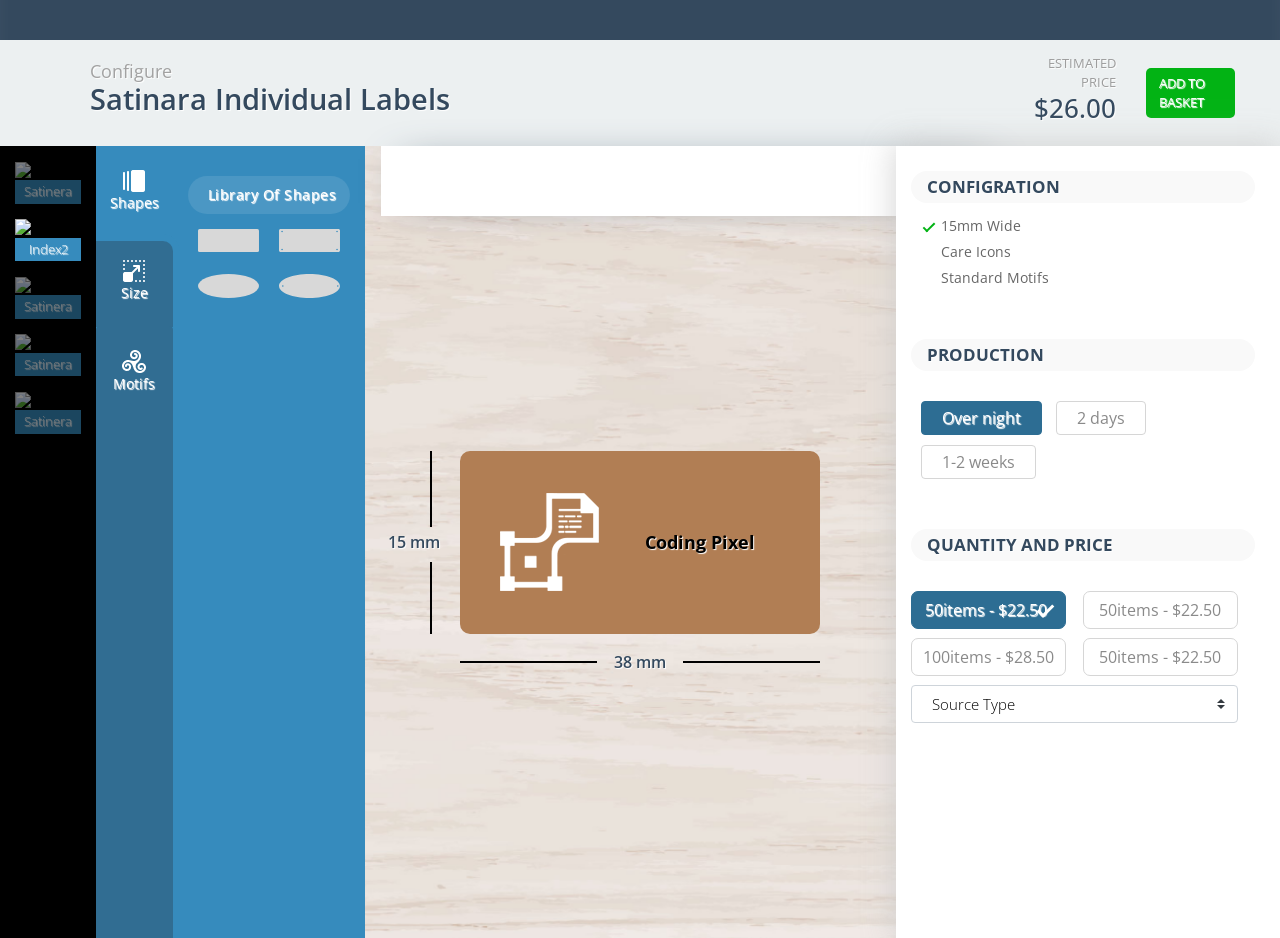
==== commit 9fcbb7a6: "added the range slider for height now adding the range slider for the width or length u can say" ====
--- a/index2.html
+++ b/index2.html
@@ -413,6 +413,14 @@
                                     Shapes
                                 </span>
                         </a>
+                        <a data-src="size_id" class="nav-item nav-link" id="nav-profile-tab" data-toggle="tab" 
+                            href="#nav-profile" role="tab" aria-controls="nav-profile" aria-selected="false">
+                            
+                                <img src="./assets/icons/innercol/2.png">
+                                <span>
+                                    size
+                                </span>
+                        </a>
                         <a  data-src="motifis_id" class="nav-item nav-link" id="nav-contact-tab1" data-toggle="tab" 
                             href="#nav-motifis" role="tab" aria-controls="nav-contact" aria-selected="false">
                             
@@ -420,15 +428,7 @@
                                 <span>
                                     motifs
                                 </span>
-                        </a>
-                        <a  data-src="color_id_1" class="nav-item nav-link" id="nav-contact-tab3" data-toggle="tab" 
-                            href="#color_id" role="tab" aria-controls="nav-voloo" aria-selected="false">
-                            
-                                <img src="./assets/icons/innercol/6.png">
-                                <span>
-                                    bg color
-                                </span>
-                        </a>    
+                        </a> 
                       </div>
                     </nav>
                 </div>
@@ -440,19 +440,54 @@
                                     Library of shapes
                                 </h6>
                                 <ul class="product-shapes-items">
-                                    <li>
+                                    <li class="svg-container-main1">
                                         <img src="./assets/icons/innercol/shapes/1.svg" data-src="./assets/icons/innercol/shapes/1.svg">
                                     </li>
-                                    <li>
+                                    <li class="svg-container-main2">
                                         <img src="./assets/icons/innercol/shapes/4.svg" data-src="./assets/icons/innercol/shapes/2.svg">
                                     </li>
-                                    <li>
+                                    <li class="svg-container-main3">
                                         <img src="./assets/icons/innercol/shapes/2.svg" data-src="./assets/icons/innercol/shapes/3.svg">
                                     </li>
-                                    <li>
+                                    <li class="svg-container-main4">
                                         <img src="./assets/icons/innercol/shapes/3.svg" data-src="./assets/icons/innercol/shapes/4.svg">
                                     </li>
                                 </ul>
+                            </div>
+                      </div>
+                      <div class="tab-pane fade" id="nav-profile" role="tabpanel" aria-labelledby="nav-profile-tab">
+                            <div class="sizee-container" id="size-container">
+                                <div class="label-height">
+                                    <div class="row">
+                                        <h6 class="label-hading">label height</h6>
+                                    </div>
+                                    <div class="row range-slider">
+                                        <main>
+                                          <form oninput="output.value = Math.round(range.valueAsNumber / 1000)">
+                                                <div class="range">
+                                                  <input name="range" min="20" type="range" min="0" max="100000">
+                                                  <div class="range-output">
+                                                    <output class="output" name="output" for="range">
+                                                      50
+                                                    </output>
+                                                  </div>
+                                                </div>
+                                                <div class="rnage-slider-error-masg">
+                                                    sorry minimum height can be 11mm and max height can be 100mm
+                                                </div>
+                                            </form>
+                                        </main>
+                                    </div>
+                                </div>
+                                <div class="labellength">
+                                    <div class="row">
+                                        <h6 class="label-hading">label lenght</h6>
+                                    </div>
+                                    <div class="row ranage-slider-length">
+                                        <div class="value">0</div>
+                                        <input type="range" min="0" max="10" step="1" value="0">
+                                    </div>
+                                </div>
                             </div>
                       </div>
                       <div class="tab-pane fade" id="nav-motifis" role="tabpanel" aria-labelledby="nav-contact-tab">
@@ -516,101 +551,6 @@
                                         </a>
                                     </li>
                                 </ul>
-                            </div>
-                      </div>
-                      <div class="tab-pane fade" id="color_id" role="tabpane2" aria-labelledby="nav-contact-tab3">
-                            <div class="colro_id-tab" id="colro_id">
-                                <h6 class="label-hading">
-                                    Background Color
-                                </h6>
-                                <canvas id="picker1"></canvas>
-                                <input id="color1" value="#54aedb">
-                                <div class="row rgba_color">
-                                    <div class="col">
-                                        <span class="r"></span>
-                                    </div>
-                                    <div class="col">
-                                        <span class="g"></span>
-                                    </div>
-                                    <div class="col">
-                                        <span class="b"></span>
-                                    </div>
-                                </div>
-                               <div class="row row-color-container">
-                                    <h6 class="heading-bg-color"> select your background color</h6>
-                                   <div class="col">
-                                       <span class="color-bg color1"></span>
-                                   </div>
-                                   <div class="col">
-                                       <span class="color-bg color2"></span>
-                                   </div>
-                                   <div class="col">
-                                       <span class="color-bg color3"></span>
-                                   </div>
-                                   <div class="col">
-                                       <span class="color-bg color5"></span>
-                                   </div>
-                                   <div class="col">
-                                       <span class="color-bg color4"></span>
-                                   </div>
-                                   <div class="col">
-                                       <span class="color-bg color6"></span>
-                                   </div>
-                                   <div class="col">
-                                       <span class="color-bg color7"></span>
-                                   </div>
-                                   <div class="col">
-                                       <span class="color-bg color8"></span>
-                                   </div>
-                                   <div class="col">
-                                       <span class="color-bg color10"></span>
-                                   </div>
-                                   <div class="col">
-                                       <span class="color-bg color9"></span>
-                                   </div>
-                                   <div class="col">
-                                       <span class="color-bg color11"></span>
-                                   </div>
-                                   <div class="col">
-                                       <span class="color-bg color12"></span>
-                                   </div>
-                                   <div class="col">
-                                       <span class="color-bg color10"></span>
-                                   </div>
-                                   <div class="col">
-                                       <span class="color-bg color13"></span>
-                                   </div>
-                                   <div class="col">
-                                       <span class="color-bg color14"></span>
-                                   </div>
-                                   <div class="col">
-                                       <span class="color-bg color15"></span>
-                                   </div>
-                                   <div class="col">
-                                       <span class="color-bg color16"></span>
-                                   </div>
-                                   <div class="col">
-                                       <span class="color-bg color17"></span>
-                                   </div>
-                                   <div class="col">
-                                       <span class="color-bg color18"></span>
-                                   </div>
-                                   <div class="col">
-                                       <span class="color-bg color19"></span>
-                                   </div>
-                                   <div class="col">
-                                       <span class="color-bg color20"></span>
-                                   </div>
-                                   <div class="col">
-                                       <span class="color-bg color21"></span>
-                                   </div>
-                                   <div class="col">
-                                       <span class="color-bg color22"></span>
-                                   </div>
-                                   <div class="col">
-                                       <span class="color-bg color23"></span>
-                                   </div>
-                               </div>
                             </div>
                       </div>
                     </div>
--- a/css/style.css
+++ b/css/style.css
@@ -729,6 +729,7 @@
     width: 360px;
     height: 183px;
     max-width: 600px;
+    min-height: 110px;
 }
 .main-image-container img {
      width: 100%; 
@@ -750,17 +751,16 @@
     border-right: 0;
 }
 .main-image-container::after {
-content: "";
-    display: block;
-    position: absolute;
-    left: -72px;
+    content: "";
+    display: block;
+    position: absolute;
+    left: -30px;
     border: 1px solid #000;
     width: 72px;
-    transform: rotate(90deg);
-    bottom: 26px;
-    height: 20px;
+    bottom: 0;
+    height: 39%;
     border: 2px solid #000;
-    border-left: 0;
+    border-top: 0;
     border-bottom: 0;
     border-right: 0;
 }
@@ -781,7 +781,7 @@
 span.widhth::after {
     content: "";
     position: absolute;
-    width: 40%;
+    width: 38%;
     display: block;
     border: 2px solid #000;
     left: auto;
@@ -797,7 +797,7 @@
 span.widhth::before {
     content: "";
     position: absolute;
-    width: 40%;
+    width: 38%;
     display: block;
     border: 2px solid #000;
     left: 0px;
@@ -1056,7 +1056,7 @@
 }
 .text-container {
     position: relative;
-    font-size: 23px;
+    font-size: 18px;
     font-weight: 700;
     max-width: 100%;
     height: auto;
@@ -1080,11 +1080,11 @@
     justify-content: center;
 }
 .img img {
-    width: 100%;
+    width: auto;
     height: auto;
     position: relative;
     margin-right: 20px;
-    min-width: 130px;
+    min-width: auto;
     max-width: 130px;
 }
 .asd {
@@ -1740,4 +1740,278 @@
 .img-shapes
 {
     border-radius: 10px;
-}+    background: #B17E54;
+}
+.img-shapes img
+{
+    min-width: auto;
+    width: auto;
+
+}
+
+/*range slider*/
+.range-slider .range {
+  position: relative;
+}
+.range-slider .range input[type=range] {
+  -webkit-appearance: none;
+     -moz-appearance: none;
+          appearance: none;
+  padding: 0;
+  width: 100%;
+  height: 22px;
+  cursor: pointer;
+  display: block;
+}
+.range-slider .range input[type=range]:focus {
+  outline: none;
+}
+.range-slider .range input[type=range][disabled] {
+  opacity: .3;
+  cursor: default;
+}
+.range-slider .range .rangeslider {
+    position: relative;
+    height: 22px;
+    cursor: pointer;
+    -webkit-user-select: none;
+    -moz-user-select: none;
+    -ms-user-select: none;
+    user-select: none;
+    background: #368bbd;
+    width: 100%;
+    display: block;
+}
+.range-slider .range .rangeslider:before {
+    box-sizing: border-box;
+    width: 100%;
+    height: 4px;
+    background: #e6e6e6;
+    border-radius: 100px;
+    content: "";
+    position: absolute;
+    top: 50%;
+    -webkit-transform: translateY(-50%);
+    transform: translateY(-50%);
+}
+.range-slider .range input::-webkit-slider-runnable-track {
+  box-sizing: border-box;
+  width: 100%;
+  height: 4px;
+  background: #e6e6e6;
+  border-radius: 100px;
+  margin: 11px 0;
+}
+.range-slider .range input::-moz-range-track {
+  box-sizing: border-box;
+  width: 100%;
+  height: 4px;
+  background: #e6e6e6;
+  border-radius: 100px;
+  margin: 11px 0;
+}
+.range-slider .range input::-ms-track {
+  box-sizing: border-box;
+  width: 100%;
+  height: 4px;
+  background: #e6e6e6;
+  border-radius: 100px;
+  color: transparent;
+  padding: 11px 0;
+  background: transparent;
+  border-color: transparent;
+}
+.range-slider .range input::-ms-fill-lower,
+.range-slider .range input::-ms-fill-upper {
+  box-sizing: border-box;
+  width: 100%;
+  height: 4px;
+  background: #e6e6e6;
+  border-radius: 100px;
+}
+.range-slider .range input::-ms-fill-lower {
+  background: #60cd18;
+}
+.range-slider .range .rangeslider-fill-lower {
+  background-color: #316d92;
+  border-radius: 100px;
+  position: absolute;
+  top: 50%;
+  -webkit-transform: translateY(-50%);
+          transform: translateY(-50%);
+  height: 4px;
+  will-change: width;
+}
+.range-slider .range input::-webkit-slider-thumb {
+  box-sizing: border-box;
+  box-shadow: 0px 4px 25px rgba(0, 0, 0, 0.5);
+  border: 6px solid #fff;
+  height: 24px;
+  width: 24px;
+  border-radius: 100px;
+  background: #333940;
+  cursor: pointer;
+  -webkit-appearance: none;
+          appearance: none;
+  -webkit-transform: translateY(-50%);
+          transform: translateY(-50%);
+  margin-top: 2px;
+}
+.range-slider .range input::-moz-range-thumb {
+  box-sizing: border-box;
+  box-shadow: 0px 4px 25px rgba(0, 0, 0, 0.5);
+  border: 6px solid #fff;
+  height: 24px;
+  width: 24px;
+  border-radius: 100px;
+  background: #333940;
+  cursor: pointer;
+}
+.range-slider .range input::-ms-thumb {
+  box-sizing: border-box;
+  box-shadow: 0px 4px 25px rgba(0, 0, 0, 0.5);
+  border: 6px solid #fff;
+  height: 24px;
+  width: 24px;
+  border-radius: 100px;
+  background: #333940;
+  cursor: pointer;
+}
+.range-slider .range .rangeslider-thumb {
+    box-sizing: border-box;
+    box-shadow: 0px 4px 25px rgba(0, 0, 0, 0.5);
+    border: 3px solid #fff;
+    height: 14px;
+    width: 14px;
+    border-radius: 100px;
+    background: #316d92;
+    cursor: pointer;
+    position: absolute;
+    touch-action: pan-x;
+    top: 50%;
+    -webkit-transform: translateY(-50%);
+    transform: translateY(-50%);
+    will-change: left;
+}
+.range-slider .range .range-output {
+  position: absolute;
+  left: 6px;
+  top: 6px;
+  -webkit-transform-origin: 0 0;
+          transform-origin: 0 0;
+  transition: -webkit-transform 0.4s cubic-bezier(0.175, 0.885, 0.32, 1.275);
+  transition: transform 0.4s cubic-bezier(0.175, 0.885, 0.32, 1.275);
+  transition: transform 0.4s cubic-bezier(0.175, 0.885, 0.32, 1.275), -webkit-transform 0.4s cubic-bezier(0.175, 0.885, 0.32, 1.275);
+  -webkit-user-select: none;
+     -moz-user-select: none;
+      -ms-user-select: none;
+          user-select: none;
+}
+.range-slider .range .range-output .output {
+    display: block;
+    position: absolute;
+    height: 23px;
+    line-height: 24px;
+    min-width: 12px;
+    padding: 0 20px;
+    top: -26px;
+    -webkit-transform: translate(-50%, -100%);
+    transform: translate(-50%, -100%);
+    background: #f9f9f9;
+    color: #316d92;
+    border-radius: 100px;
+    white-space: nowrap;
+    font-weight: 600;
+    font-size: 12px;
+    text-align: center;
+}
+.range-slider .range .range-output .output:before {
+  content: "";
+  position: absolute;
+  bottom: -8px;
+  left: 50%;
+  border: 10px solid #f9f9f9;
+  border-bottom: none;
+  border-left-color: transparent;
+  border-right-color: transparent;
+  -webkit-transform: translateX(-50%);
+          transform: translateX(-50%);
+}
+
+
+.range-slider main {
+  display: flex;
+  height: auto;
+  justify-content: center;
+  align-items: center;
+  color: #333;
+  width: 100%;
+}
+
+.range-slider form {
+  max-width: 500px;
+  min-width: 100%;
+}
+.row.range-slider {
+    padding-top: 40px;
+}
+.rnage-slider-error-masg {
+    color: #ffff;
+    font-size: 11px;
+    line-height: 14px;
+    background: #316d92;
+    border-radius: 10px;
+    padding: 5px 16px;
+    text-align: center;
+    margin-top: 14px;
+    display: none;
+}
+/*range slider lenfth*/
+
+@import url(https://fonts.googleapis.com/css?family=Dosis:700);
+body {
+  font-family: "Dosis", Helvetica, Arial, sans-serif; 
+  background: #ecf0f1;
+  color: #34495e;
+  padding-top: 40px;
+  text-shadow: white 1px 1px 1px;
+}
+.value {
+  border-bottom: 4px dashed #bdc3c7;
+  text-align: center;
+  font-weight: bold;
+  font-size: 10em;
+  width: 300px; 
+  height: 100px;
+  line-height: 60px;
+  margin: 40px auto;
+  letter-spacing: -.07em;
+  text-shadow: white 2px 2px 2px;
+}
+input[type="range"] {
+  display: block;
+  -webkit-appearance: none;
+  background-color: #bdc3c7;
+  width: 300px;
+  height: 5px;
+  border-radius: 5px;
+  margin: 0 auto;
+  outline: 0;
+}
+input[type="range"]::-webkit-slider-thumb {
+  -webkit-appearance: none;
+  background-color: #e74c3c;
+  width: 30px;
+  height: 30px;
+  border-radius: 50%;
+  border: 2px solid white;
+  cursor: pointer;
+  transition: .3s ease-in-out;
+}​
+  input[type="range"]::-webkit-slider-thumb:hover {
+    background-color: white;
+    border: 2px solid #e74c3c;
+  }
+  input[type="range"]::-webkit-slider-thumb:active {
+    transform: scale(1.6);
+  }
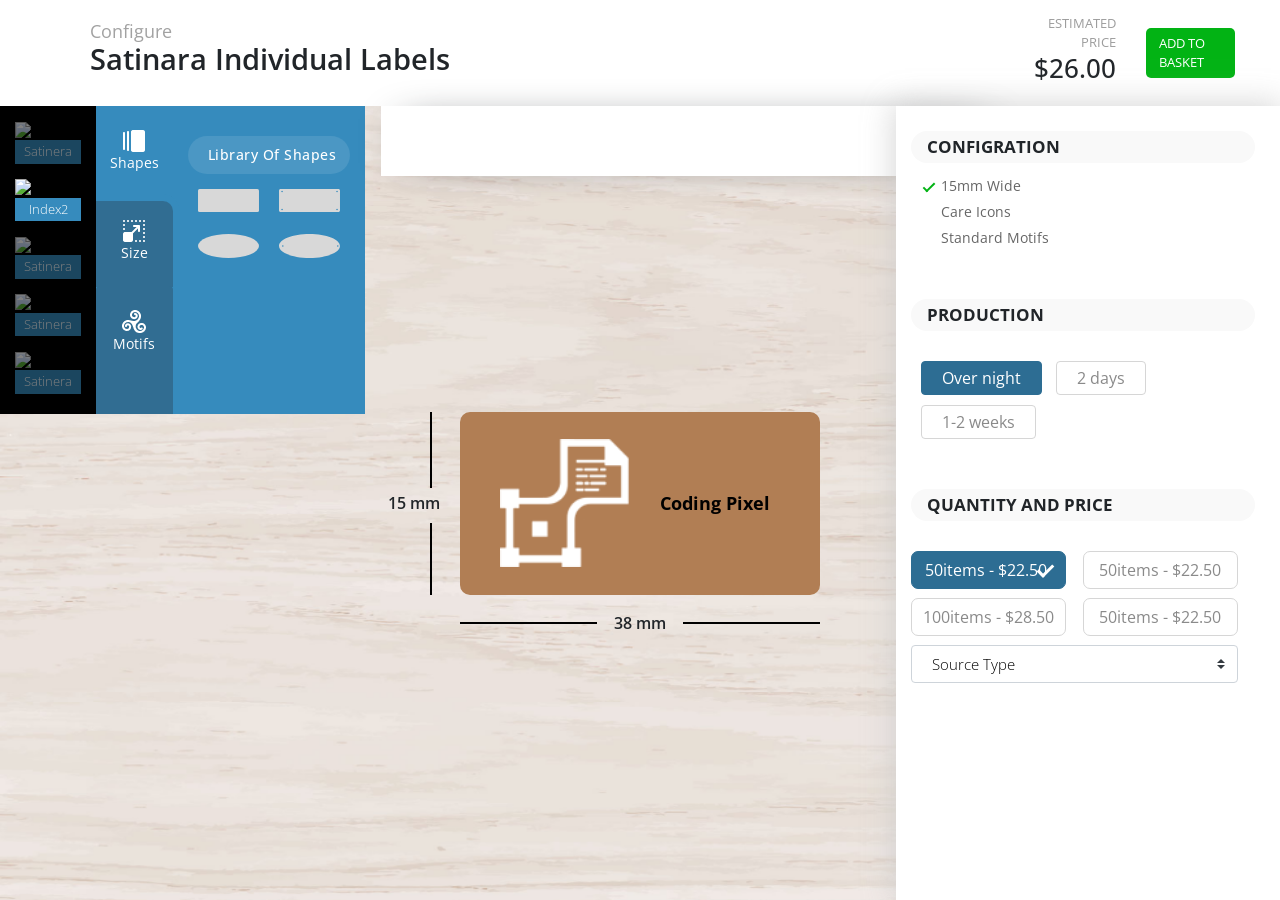
==== commit 2fd63185: "dont know whats happening" ====
--- a/index2.html
+++ b/index2.html
@@ -483,10 +483,20 @@
                                     <div class="row">
                                         <h6 class="label-hading">label lenght</h6>
                                     </div>
-                                    <div class="row ranage-slider-length">
-                                        <div class="value">0</div>
-                                        <input type="range" min="0" max="10" step="1" value="0">
+                                    <div class="row range-sliders ">
+                                        <form>
+                                          <div class="range-control">
+                                            <input id="inputRange" type="range" min="0" max="100" value="38" data-thumbwidth="20">
+                                            <output name="rangeVal" class="range-output-length">38</output>
+                                          </div>
+                                        </form>
+                                        <!-- <div class="rnage-slider-error-masg">
+                                            sorry minimum length can be 11mm and max width can be 100mm
+                                        </div> -->
                                     </div>
+                                </div>
+                                <div class="other-sizes">
+                                    other sizes are available on request
                                 </div>
                             </div>
                       </div>
--- a/css/style.css
+++ b/css/style.css
@@ -476,6 +476,7 @@
     height: 100%;
     /*background-color: rebeccapurple;*/
     position: relative;
+    min-height: calc(100vh - 106px );
 }
 .configration h2 {
     margin-bottom: 10px;
@@ -1331,7 +1332,7 @@
     margin-right: 10px;
 }
 .column-first >.row{
-    min-height: 88vh;
+    /*min-height: 88vh;*/
     z-index: 2;
 }
 .inner-selector-column nav {
@@ -1745,7 +1746,7 @@
 .img-shapes img
 {
     min-width: auto;
-    width: auto;
+    width: 100%;
 
 }
 
@@ -1966,52 +1967,202 @@
     margin-top: 14px;
     display: none;
 }
-/*range slider lenfth*/
-
-@import url(https://fonts.googleapis.com/css?family=Dosis:700);
-body {
-  font-family: "Dosis", Helvetica, Arial, sans-serif; 
-  background: #ecf0f1;
-  color: #34495e;
-  padding-top: 40px;
-  text-shadow: white 1px 1px 1px;
-}
-.value {
-  border-bottom: 4px dashed #bdc3c7;
-  text-align: center;
-  font-weight: bold;
-  font-size: 10em;
-  width: 300px; 
-  height: 100px;
-  line-height: 60px;
-  margin: 40px auto;
-  letter-spacing: -.07em;
-  text-shadow: white 2px 2px 2px;
-}
-input[type="range"] {
+
+
+/*asd*/
+
+
+.range-sliders form {
+    width: 100%;
+    padding-top: 40px;
+    margin: 0 auto
+}
+
+.range-sliders .range-control {
+  position: relative;
+}
+
+.range-sliders input[type=range] {
   display: block;
+  width: 100%;
+  margin: 0;
   -webkit-appearance: none;
-  background-color: #bdc3c7;
-  width: 300px;
-  height: 5px;
+  outline: none;
+}
+
+.range-sliders input[type=range]::-webkit-slider-runnable-track {
+  position: relative;
+  height: 12px;
+  border: 1px solid #b2b2b2;
   border-radius: 5px;
-  margin: 0 auto;
-  outline: 0;
-}
-input[type="range"]::-webkit-slider-thumb {
+  background-color: #e2e2e2;
+  box-shadow: inset 0 1px 2px 0 rgba(0, 0, 0, 0.1);
+}
+
+.range-sliders input[type=range]::-webkit-slider-thumb {
+  position: relative;
+  top: -5px;
+  width: 20px;
+  height: 20px;
+  border: 1px solid #999;
   -webkit-appearance: none;
-  background-color: #e74c3c;
-  width: 30px;
-  height: 30px;
-  border-radius: 50%;
-  border: 2px solid white;
+  background-color: #fff;
+  box-shadow: inset 0 -1px 2px 0 rgba(0, 0, 0, 0.25);
+  border-radius: 100%;
   cursor: pointer;
-  transition: .3s ease-in-out;
-}​
-  input[type="range"]::-webkit-slider-thumb:hover {
-    background-color: white;
-    border: 2px solid #e74c3c;
-  }
-  input[type="range"]::-webkit-slider-thumb:active {
-    transform: scale(1.6);
-  }+}
+
+.range-sliders output {
+    display: block;
+    position: absolute;
+    height: 23px;
+    line-height: 24px;
+    min-width: 12px;
+    padding: 0 20px;
+    top: -18px;
+    -webkit-transform: translate(-50%, -100%);
+    transform: translate(-50%, -100%);
+    background: #f9f9f9;
+    color: #316d92;
+    border-radius: 100px;
+    white-space: nowrap;
+    font-weight: 600;
+    left: 39%;
+    font-size: 12px;
+    text-align: center;
+}
+.range-sliders output:before {
+    content: "";
+    position: absolute;
+    bottom: -8px;
+    left: 50%;
+    border: 10px solid #f9f9f9;
+    border-bottom: none;
+    border-left-color: transparent;
+    border-right-color: transparent;
+    -webkit-transform: translateX(-50%);
+    transform: translateX(-50%);
+}
+
+
+.range-sliders input[type=range] {
+  -webkit-appearance: none; /* Hides the slider so that custom slider can be made */
+  width: 100%; /* Specific width is required for Firefox. */
+  background: transparent; /* Otherwise white in Chrome */
+}
+
+.range-sliders input[type=range]::-webkit-slider-thumb {
+  -webkit-appearance: none;
+}
+
+.range-sliders input[type=range]:focus {
+  outline: none; /* Removes the blue border. You should probably do some kind of focus styling for accessibility reasons though. */
+}
+
+.range-sliders input[type=range]::-ms-track {
+  width: 100%;
+  cursor: pointer;
+
+  /* Hides the slider so custom styles can be added */
+  background: transparent; 
+  border-color: transparent;
+  color: transparent;
+}
+/* Special styling for WebKit/Blink */
+.range-sliders input[type=range]::-webkit-slider-thumb {
+box-sizing: border-box;
+    box-shadow: 0px 4px 25px rgba(0, 0, 0, 0.5);
+    border: 3px solid #fff;
+    height: 14px;
+    width: 14px;
+    border-radius: 100px;
+    background: #316d92;
+    cursor: pointer;
+}
+
+/* All the same stuff for Firefox */
+.range-sliders input[type=range]::-moz-range-thumb {
+box-sizing: border-box;
+    box-shadow: 0px 4px 25px rgba(0, 0, 0, 0.5);
+    border: 3px solid #fff;
+    height: 14px;
+    width: 14px;
+    border-radius: 100px;
+    background: #316d92;
+    cursor: pointer;
+}
+
+/* All the same stuff for IE */
+.range-sliders input[type=range]::-ms-thumb {
+box-sizing: border-box;
+    box-shadow: 0px 4px 25px rgba(0, 0, 0, 0.5);
+    border: 3px solid #fff;
+    height: 14px;
+    width: 14px;
+    border-radius: 100px;
+    background: #316d92;
+    cursor: pointer;
+}
+.range-sliders input[type=range]::-webkit-slider-runnable-track {
+    box-sizing: border-box;
+    /*box-shadow: 0px 4px 25px rgba(0, 0, 0, 0.5);*/
+    border: 3px solid #e6e6e6;
+    height: 4px;
+    width: 100%;
+    border-radius: 10px;
+    background: #e6e6e6;
+    cursor: pointer;
+}
+
+.range-sliders input[type=range]:focus::-webkit-slider-runnable-track {
+box-sizing: border-box;
+    /*box-shadow: 0px 4px 25px rgba(0, 0, 0, 0.5);*/
+    border: 1px solid transparent;
+    height: 4px;
+    width: 100%;
+    border-radius: 100px;
+    background: #eeeeee;
+    cursor: pointer;
+}
+
+.range-sliders input[type=range]::-moz-range-track {
+  width: 100%;
+  height: 4px;
+  cursor: pointer;
+  /*box-shadow: 1px 1px 1px #000000, 0px 0px 1px #0d0d0d;*/
+  background: #3071a9;
+  border-radius: 1.3px;
+  border: 0.2px solid #010101;
+}
+
+.range-sliders input[type=range]::-ms-track {
+  width: 100%;
+  height: 4px;
+  cursor: pointer;
+  background: transparent;
+  border-color: transparent;
+  border-width: 16px 0;
+  color: transparent;
+}
+.range-sliders input[type=range]::-ms-fill-lower {
+  background: #2a6495;
+  border: 0.2px solid #010101;
+  border-radius: 2.6px;
+}
+.range-sliders input[type=range]:focus::-ms-fill-lower {
+  background: #3071a9;
+}
+.range-sliders input[type=range]::-ms-fill-upper {
+  background: #3071a9;
+  border: 0.2px solid #010101;
+  border-radius: 2.6px;
+}
+.range-sliders input[type=range]:focus::-ms-fill-upper {
+  background: #367ebd;
+}
+.other-sizes {
+    font-size: 13px;
+    text-transform: capitalize;
+    opacity: 0.5;
+    margin: 40px 0px;
+}
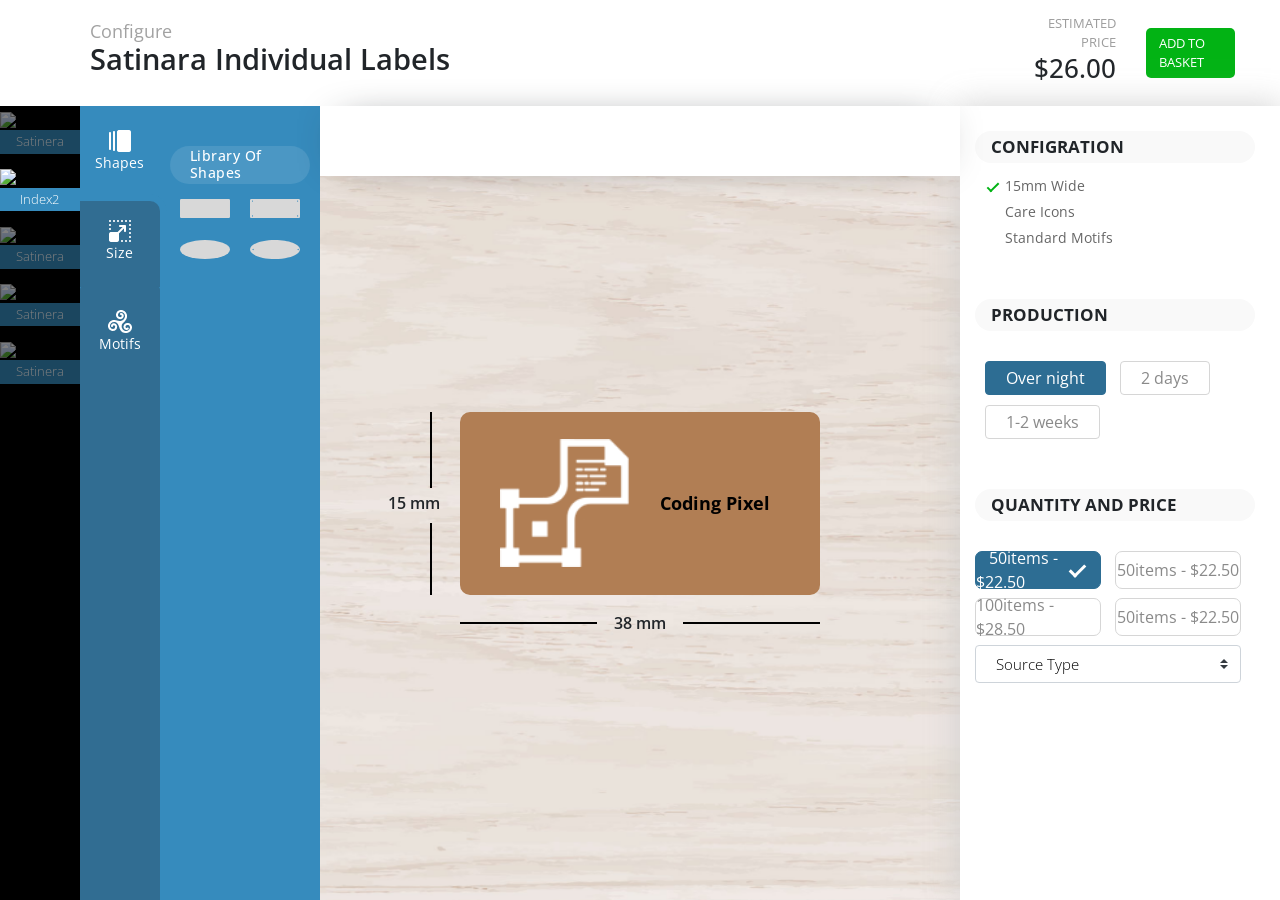
==== commit 4f1f8f59: "added the columns layout of bootstrap to get help in responsive" ====
--- a/index2.html
+++ b/index2.html
@@ -45,701 +45,710 @@
 </div>
 
 <div class="main-row-container 1container">
-    <div class="custom-row">
-        <div class="column-first">
-            <div class="polpular-motifis-tab-for-more-icons">
-                <div class="popular-motifis-container-more-icon" id="popular-motifis-more-icon">
+    <div class="custom-row col-md-9">
+        <div class="row">
+            <div class="col-md-4">
+                <div class="column-first">
+                    <div class="polpular-motifis-tab-for-more-icons">
+                        <div class="popular-motifis-container-more-icon" id="popular-motifis-more-icon">
+                            <div class="row">
+                                <div class="label-hading">
+                                    <h3>Popular Motifis</h3>
+                                </div>
+                                <div class="image-container-more-motifis">
+                                    <img src="./assets/icons/innercol/motifis/more-icons/1.png" width="auto">
+                                </div>
+                                <div class="image-container-more-motifis">
+                                    <img src="./assets/icons/innercol/motifis/more-icons/2.png" width="auto">
+                                </div>
+                                <div class="image-container-more-motifis">
+                                    <img src="./assets/icons/innercol/motifis/more-icons/3.png" width="auto">
+                                </div>
+                                <div class="image-container-more-motifis">
+                                    <img src="./assets/icons/innercol/motifis/more-icons/4.png" width="auto">
+                                </div>
+                                <div class="image-container-more-motifis">
+                                    <img src="./assets/icons/innercol/motifis/more-icons/5.png" width="auto">
+                                </div>
+                                <div class="image-container-more-motifis">
+                                    <img src="./assets/icons/innercol/motifis/more-icons/6.png" width="auto">
+                                </div>
+                                <div class="image-container-more-motifis">
+                                    <img src="./assets/icons/innercol/motifis/more-icons/7.png" width="auto">
+                                </div>
+                                <div class="image-container-more-motifis">
+                                    <img src="./assets/icons/innercol/motifis/more-icons/8.png" width="auto">
+                                </div>
+                                <div class="image-container-more-motifis">
+                                    <img src="./assets/icons/innercol/motifis/more-icons/9.png" width="auto">
+                                </div>
+                                <div class="image-container-more-motifis">
+                                    <img src="./assets/icons/innercol/motifis/more-icons/1.png" width="auto">
+                                </div>
+                                <div class="image-container-more-motifis">
+                                    <img src="./assets/icons/innercol/motifis/more-icons/2.png" width="auto">
+                                </div>
+                                <div class="image-container-more-motifis">
+                                    <img src="./assets/icons/innercol/motifis/more-icons/3.png" width="auto">
+                                </div>
+                                <div class="image-container-more-motifis">
+                                    <img src="./assets/icons/innercol/motifis/more-icons/4.png" width="auto">
+                                </div>
+                                <div class="image-container-more-motifis">
+                                    <img src="./assets/icons/innercol/motifis/more-icons/5.png" width="auto">
+                                </div>
+                                <div class="image-container-more-motifis">
+                                    <img src="./assets/icons/innercol/motifis/more-icons/6.png" width="auto">
+                                </div>
+                                <div class="image-container-more-motifis">
+                                    <img src="./assets/icons/innercol/motifis/more-icons/7.png" width="auto">
+                                </div>
+                                <div class="image-container-more-motifis">
+                                    <img src="./assets/icons/innercol/motifis/more-icons/8.png" width="auto">
+                                </div>
+                                <div class="image-container-more-motifis">
+                                    <img src="./assets/icons/innercol/motifis/more-icons/9.png" width="auto">
+                                </div>
+                                <div class="image-container-more-motifis">
+                                    <img src="./assets/icons/innercol/motifis/more-icons/1.png" width="auto">
+                                </div>
+                                <div class="image-container-more-motifis">
+                                    <img src="./assets/icons/innercol/motifis/more-icons/2.png" width="auto">
+                                </div>
+                                <div class="image-container-more-motifis">
+                                    <img src="./assets/icons/innercol/motifis/more-icons/3.png" width="auto">
+                                </div>
+                                <div class="image-container-more-motifis">
+                                    <img src="./assets/icons/innercol/motifis/more-icons/4.png" width="auto">
+                                </div>
+                                <div class="image-container-more-motifis">
+                                    <img src="./assets/icons/innercol/motifis/more-icons/5.png" width="auto">
+                                </div>
+                                <div class="image-container-more-motifis">
+                                    <img src="./assets/icons/innercol/motifis/more-icons/6.png" width="auto">
+                                </div>
+                                <div class="image-container-more-motifis">
+                                    <img src="./assets/icons/innercol/motifis/more-icons/7.png" width="auto">
+                                </div>
+                                <div class="image-container-more-motifis">
+                                    <img src="./assets/icons/innercol/motifis/more-icons/8.png" width="auto">
+                                </div>
+                                <div class="image-container-more-motifis">
+                                    <img src="./assets/icons/innercol/motifis/more-icons/9.png" width="auto">
+                                </div>
+                                <div class="image-container-more-motifis">
+                                    <img src="./assets/icons/innercol/motifis/more-icons/1.png" width="auto">
+                                </div>
+                                <div class="image-container-more-motifis">
+                                    <img src="./assets/icons/innercol/motifis/more-icons/2.png" width="auto">
+                                </div>
+                                <div class="image-container-more-motifis">
+                                    <img src="./assets/icons/innercol/motifis/more-icons/3.png" width="auto">
+                                </div>
+                                <div class="image-container-more-motifis">
+                                    <img src="./assets/icons/innercol/motifis/more-icons/4.png" width="auto">
+                                </div>
+                                <div class="image-container-more-motifis">
+                                    <img src="./assets/icons/innercol/motifis/more-icons/5.png" width="auto">
+                                </div>
+                                <div class="image-container-more-motifis">
+                                    <img src="./assets/icons/innercol/motifis/more-icons/6.png" width="auto">
+                                </div>
+                                <div class="image-container-more-motifis">
+                                    <img src="./assets/icons/innercol/motifis/more-icons/7.png" width="auto">
+                                </div>
+                                <div class="image-container-more-motifis">
+                                    <img src="./assets/icons/innercol/motifis/more-icons/8.png" width="auto">
+                                </div>
+                                <div class="image-container-more-motifis">
+                                    <img src="./assets/icons/innercol/motifis/more-icons/9.png" width="auto">
+                                </div>
+                            </div>
+                            <span class="more-motifis-close-icons">
+                                close
+                            </span>
+                        </div>
+                        <div class="popular-motifis-container-more-icon" id="care-motifis-more-icon">
+                            <div class="row">
+                                <div class="label-hading">
+                                    <h3>Care Motifis</h3>
+                                </div>
+                                <div class="image-container-more-motifis">
+                                    <img src="./assets/icons/innercol/motifis/more-icons/1.png" width="auto">
+                                </div>
+                                <div class="image-container-more-motifis">
+                                    <img src="./assets/icons/innercol/motifis/more-icons/2.png" width="auto">
+                                </div>
+                                <div class="image-container-more-motifis">
+                                    <img src="./assets/icons/innercol/motifis/more-icons/3.png" width="auto">
+                                </div>
+                                <div class="image-container-more-motifis">
+                                    <img src="./assets/icons/innercol/motifis/more-icons/4.png" width="auto">
+                                </div>
+                                <div class="image-container-more-motifis">
+                                    <img src="./assets/icons/innercol/motifis/more-icons/5.png" width="auto">
+                                </div>
+                                <div class="image-container-more-motifis">
+                                    <img src="./assets/icons/innercol/motifis/more-icons/6.png" width="auto">
+                                </div>
+                                <div class="image-container-more-motifis">
+                                    <img src="./assets/icons/innercol/motifis/more-icons/7.png" width="auto">
+                                </div>
+                                <div class="image-container-more-motifis">
+                                    <img src="./assets/icons/innercol/motifis/more-icons/8.png" width="auto">
+                                </div>
+                                <div class="image-container-more-motifis">
+                                    <img src="./assets/icons/innercol/motifis/more-icons/9.png" width="auto">
+                                </div>
+                                <div class="image-container-more-motifis">
+                                    <img src="./assets/icons/innercol/motifis/more-icons/1.png" width="auto">
+                                </div>
+                                <div class="image-container-more-motifis">
+                                    <img src="./assets/icons/innercol/motifis/more-icons/2.png" width="auto">
+                                </div>
+                                <div class="image-container-more-motifis">
+                                    <img src="./assets/icons/innercol/motifis/more-icons/3.png" width="auto">
+                                </div>
+                                <div class="image-container-more-motifis">
+                                    <img src="./assets/icons/innercol/motifis/more-icons/5.png" width="auto">
+                                </div>
+                                <div class="image-container-more-motifis">
+                                    <img src="./assets/icons/innercol/motifis/more-icons/6.png" width="auto">
+                                </div>
+                                <div class="image-container-more-motifis">
+                                    <img src="./assets/icons/innercol/motifis/more-icons/7.png" width="auto">
+                                </div>
+                                <div class="image-container-more-motifis">
+                                    <img src="./assets/icons/innercol/motifis/more-icons/8.png" width="auto">
+                                </div>
+                                <div class="image-container-more-motifis">
+                                    <img src="./assets/icons/innercol/motifis/more-icons/9.png" width="auto">
+                                </div>
+                                <div class="image-container-more-motifis">
+                                    <img src="./assets/icons/innercol/motifis/more-icons/1.png" width="auto">
+                                </div>
+                                <div class="image-container-more-motifis">
+                                    <img src="./assets/icons/innercol/motifis/more-icons/2.png" width="auto">
+                                </div>
+                                <div class="image-container-more-motifis">
+                                    <img src="./assets/icons/innercol/motifis/more-icons/3.png" width="auto">
+                                </div>
+                                <div class="image-container-more-motifis">
+                                    <img src="./assets/icons/innercol/motifis/more-icons/4.png" width="auto">
+                                </div>
+                                <div class="image-container-more-motifis">
+                                    <img src="./assets/icons/innercol/motifis/more-icons/5.png" width="auto">
+                                </div>
+                                <div class="image-container-more-motifis">
+                                    <img src="./assets/icons/innercol/motifis/more-icons/6.png" width="auto">
+                                </div>
+                                <div class="image-container-more-motifis">
+                                    <img src="./assets/icons/innercol/motifis/more-icons/7.png" width="auto">
+                                </div>
+                                <div class="image-container-more-motifis">
+                                    <img src="./assets/icons/innercol/motifis/more-icons/8.png" width="auto">
+                                </div>
+                                <div class="image-container-more-motifis">
+                                    <img src="./assets/icons/innercol/motifis/more-icons/9.png" width="auto">
+                                </div>
+                            </div>
+                            <span class="more-motifis-close-icons">
+                                close
+                            </span>
+                        </div>
+                        <div class="popular-motifis-container-more-icon" id="frames-motifis-more-icon">
+                            <div class="row">
+                                <div class="label-hading">
+                                    <h3>Frame Motifis</h3>
+                                </div>
+                                <div class="image-container-more-motifis">
+                                    <img src="./assets/icons/innercol/motifis/more-icons/6.png" width="auto">
+                                </div>
+                                <div class="image-container-more-motifis">
+                                    <img src="./assets/icons/innercol/motifis/more-icons/7.png" width="auto">
+                                </div>
+                                <div class="image-container-more-motifis">
+                                    <img src="./assets/icons/innercol/motifis/more-icons/8.png" width="auto">
+                                </div>
+                                <div class="image-container-more-motifis">
+                                    <img src="./assets/icons/innercol/motifis/more-icons/9.png" width="auto">
+                                </div>
+                                <div class="image-container-more-motifis">
+                                    <img src="./assets/icons/innercol/motifis/more-icons/1.png" width="auto">
+                                </div>
+                                <div class="image-container-more-motifis">
+                                    <img src="./assets/icons/innercol/motifis/more-icons/2.png" width="auto">
+                                </div>
+                                <div class="image-container-more-motifis">
+                                    <img src="./assets/icons/innercol/motifis/more-icons/3.png" width="auto">
+                                </div>
+                                <div class="image-container-more-motifis">
+                                    <img src="./assets/icons/innercol/motifis/more-icons/4.png" width="auto">
+                                </div>
+                                <div class="image-container-more-motifis">
+                                    <img src="./assets/icons/innercol/motifis/more-icons/5.png" width="auto">
+                                </div>
+                                <div class="image-container-more-motifis">
+                                    <img src="./assets/icons/innercol/motifis/more-icons/6.png" width="auto">
+                                </div>
+                                <div class="image-container-more-motifis">
+                                    <img src="./assets/icons/innercol/motifis/more-icons/7.png" width="auto">
+                                </div>
+                                <div class="image-container-more-motifis">
+                                    <img src="./assets/icons/innercol/motifis/more-icons/8.png" width="auto">
+                                </div>
+                                <div class="image-container-more-motifis">
+                                    <img src="./assets/icons/innercol/motifis/more-icons/9.png" width="auto">
+                                </div>
+                                <div class="image-container-more-motifis">
+                                    <img src="./assets/icons/innercol/motifis/more-icons/1.png" width="auto">
+                                </div>
+                                <div class="image-container-more-motifis">
+                                    <img src="./assets/icons/innercol/motifis/more-icons/2.png" width="auto">
+                                </div>
+                                <div class="image-container-more-motifis">
+                                    <img src="./assets/icons/innercol/motifis/more-icons/3.png" width="auto">
+                                </div>
+                                <div class="image-container-more-motifis">
+                                    <img src="./assets/icons/innercol/motifis/more-icons/4.png" width="auto">
+                                </div>
+                                <div class="image-container-more-motifis">
+                                    <img src="./assets/icons/innercol/motifis/more-icons/5.png" width="auto">
+                                </div>
+                                <div class="image-container-more-motifis">
+                                    <img src="./assets/icons/innercol/motifis/more-icons/6.png" width="auto">
+                                </div>
+                                <div class="image-container-more-motifis">
+                                    <img src="./assets/icons/innercol/motifis/more-icons/7.png" width="auto">
+                                </div>
+                                <div class="image-container-more-motifis">
+                                    <img src="./assets/icons/innercol/motifis/more-icons/8.png" width="auto">
+                                </div>
+                                <div class="image-container-more-motifis">
+                                    <img src="./assets/icons/innercol/motifis/more-icons/9.png" width="auto">
+                                </div>
+                                <div class="image-container-more-motifis">
+                                    <img src="./assets/icons/innercol/motifis/more-icons/1.png" width="auto">
+                                </div>
+                                <div class="image-container-more-motifis">
+                                    <img src="./assets/icons/innercol/motifis/more-icons/2.png" width="auto">
+                                </div>
+                                <div class="image-container-more-motifis">
+                                    <img src="./assets/icons/innercol/motifis/more-icons/3.png" width="auto">
+                                </div>
+                                <div class="image-container-more-motifis">
+                                    <img src="./assets/icons/innercol/motifis/more-icons/4.png" width="auto">
+                                </div>
+                                <div class="image-container-more-motifis">
+                                    <img src="./assets/icons/innercol/motifis/more-icons/5.png" width="auto">
+                                </div>
+                                <div class="image-container-more-motifis">
+                                    <img src="./assets/icons/innercol/motifis/more-icons/6.png" width="auto">
+                                </div>
+                                <div class="image-container-more-motifis">
+                                    <img src="./assets/icons/innercol/motifis/more-icons/7.png" width="auto">
+                                </div>
+                                <div class="image-container-more-motifis">
+                                    <img src="./assets/icons/innercol/motifis/more-icons/8.png" width="auto">
+                                </div>
+                                <div class="image-container-more-motifis">
+                                    <img src="./assets/icons/innercol/motifis/more-icons/9.png" width="auto">
+                                </div>
+                            </div>
+                            <span class="more-motifis-close-icons">
+                                close
+                            </span>
+                        </div>
+                    </div>
                     <div class="row">
-                        <div class="label-hading">
-                            <h3>Popular Motifis</h3>
-                        </div>
-                        <div class="image-container-more-motifis">
-                            <img src="./assets/icons/innercol/motifis/more-icons/1.png" width="auto">
-                        </div>
-                        <div class="image-container-more-motifis">
-                            <img src="./assets/icons/innercol/motifis/more-icons/2.png" width="auto">
-                        </div>
-                        <div class="image-container-more-motifis">
-                            <img src="./assets/icons/innercol/motifis/more-icons/3.png" width="auto">
-                        </div>
-                        <div class="image-container-more-motifis">
-                            <img src="./assets/icons/innercol/motifis/more-icons/4.png" width="auto">
-                        </div>
-                        <div class="image-container-more-motifis">
-                            <img src="./assets/icons/innercol/motifis/more-icons/5.png" width="auto">
-                        </div>
-                        <div class="image-container-more-motifis">
-                            <img src="./assets/icons/innercol/motifis/more-icons/6.png" width="auto">
-                        </div>
-                        <div class="image-container-more-motifis">
-                            <img src="./assets/icons/innercol/motifis/more-icons/7.png" width="auto">
-                        </div>
-                        <div class="image-container-more-motifis">
-                            <img src="./assets/icons/innercol/motifis/more-icons/8.png" width="auto">
-                        </div>
-                        <div class="image-container-more-motifis">
-                            <img src="./assets/icons/innercol/motifis/more-icons/9.png" width="auto">
-                        </div>
-                        <div class="image-container-more-motifis">
-                            <img src="./assets/icons/innercol/motifis/more-icons/1.png" width="auto">
-                        </div>
-                        <div class="image-container-more-motifis">
-                            <img src="./assets/icons/innercol/motifis/more-icons/2.png" width="auto">
-                        </div>
-                        <div class="image-container-more-motifis">
-                            <img src="./assets/icons/innercol/motifis/more-icons/3.png" width="auto">
-                        </div>
-                        <div class="image-container-more-motifis">
-                            <img src="./assets/icons/innercol/motifis/more-icons/4.png" width="auto">
-                        </div>
-                        <div class="image-container-more-motifis">
-                            <img src="./assets/icons/innercol/motifis/more-icons/5.png" width="auto">
-                        </div>
-                        <div class="image-container-more-motifis">
-                            <img src="./assets/icons/innercol/motifis/more-icons/6.png" width="auto">
-                        </div>
-                        <div class="image-container-more-motifis">
-                            <img src="./assets/icons/innercol/motifis/more-icons/7.png" width="auto">
-                        </div>
-                        <div class="image-container-more-motifis">
-                            <img src="./assets/icons/innercol/motifis/more-icons/8.png" width="auto">
-                        </div>
-                        <div class="image-container-more-motifis">
-                            <img src="./assets/icons/innercol/motifis/more-icons/9.png" width="auto">
-                        </div>
-                        <div class="image-container-more-motifis">
-                            <img src="./assets/icons/innercol/motifis/more-icons/1.png" width="auto">
-                        </div>
-                        <div class="image-container-more-motifis">
-                            <img src="./assets/icons/innercol/motifis/more-icons/2.png" width="auto">
-                        </div>
-                        <div class="image-container-more-motifis">
-                            <img src="./assets/icons/innercol/motifis/more-icons/3.png" width="auto">
-                        </div>
-                        <div class="image-container-more-motifis">
-                            <img src="./assets/icons/innercol/motifis/more-icons/4.png" width="auto">
-                        </div>
-                        <div class="image-container-more-motifis">
-                            <img src="./assets/icons/innercol/motifis/more-icons/5.png" width="auto">
-                        </div>
-                        <div class="image-container-more-motifis">
-                            <img src="./assets/icons/innercol/motifis/more-icons/6.png" width="auto">
-                        </div>
-                        <div class="image-container-more-motifis">
-                            <img src="./assets/icons/innercol/motifis/more-icons/7.png" width="auto">
-                        </div>
-                        <div class="image-container-more-motifis">
-                            <img src="./assets/icons/innercol/motifis/more-icons/8.png" width="auto">
-                        </div>
-                        <div class="image-container-more-motifis">
-                            <img src="./assets/icons/innercol/motifis/more-icons/9.png" width="auto">
-                        </div>
-                        <div class="image-container-more-motifis">
-                            <img src="./assets/icons/innercol/motifis/more-icons/1.png" width="auto">
-                        </div>
-                        <div class="image-container-more-motifis">
-                            <img src="./assets/icons/innercol/motifis/more-icons/2.png" width="auto">
-                        </div>
-                        <div class="image-container-more-motifis">
-                            <img src="./assets/icons/innercol/motifis/more-icons/3.png" width="auto">
-                        </div>
-                        <div class="image-container-more-motifis">
-                            <img src="./assets/icons/innercol/motifis/more-icons/4.png" width="auto">
-                        </div>
-                        <div class="image-container-more-motifis">
-                            <img src="./assets/icons/innercol/motifis/more-icons/5.png" width="auto">
-                        </div>
-                        <div class="image-container-more-motifis">
-                            <img src="./assets/icons/innercol/motifis/more-icons/6.png" width="auto">
-                        </div>
-                        <div class="image-container-more-motifis">
-                            <img src="./assets/icons/innercol/motifis/more-icons/7.png" width="auto">
-                        </div>
-                        <div class="image-container-more-motifis">
-                            <img src="./assets/icons/innercol/motifis/more-icons/8.png" width="auto">
-                        </div>
-                        <div class="image-container-more-motifis">
-                            <img src="./assets/icons/innercol/motifis/more-icons/9.png" width="auto">
-                        </div>
-                    </div>
-                    <span class="more-motifis-close-icons">
-                        close
-                    </span>
-                </div>
-                <div class="popular-motifis-container-more-icon" id="care-motifis-more-icon">
-                    <div class="row">
-                        <div class="label-hading">
-                            <h3>Care Motifis</h3>
-                        </div>
-                        <div class="image-container-more-motifis">
-                            <img src="./assets/icons/innercol/motifis/more-icons/1.png" width="auto">
-                        </div>
-                        <div class="image-container-more-motifis">
-                            <img src="./assets/icons/innercol/motifis/more-icons/2.png" width="auto">
-                        </div>
-                        <div class="image-container-more-motifis">
-                            <img src="./assets/icons/innercol/motifis/more-icons/3.png" width="auto">
-                        </div>
-                        <div class="image-container-more-motifis">
-                            <img src="./assets/icons/innercol/motifis/more-icons/4.png" width="auto">
-                        </div>
-                        <div class="image-container-more-motifis">
-                            <img src="./assets/icons/innercol/motifis/more-icons/5.png" width="auto">
-                        </div>
-                        <div class="image-container-more-motifis">
-                            <img src="./assets/icons/innercol/motifis/more-icons/6.png" width="auto">
-                        </div>
-                        <div class="image-container-more-motifis">
-                            <img src="./assets/icons/innercol/motifis/more-icons/7.png" width="auto">
-                        </div>
-                        <div class="image-container-more-motifis">
-                            <img src="./assets/icons/innercol/motifis/more-icons/8.png" width="auto">
-                        </div>
-                        <div class="image-container-more-motifis">
-                            <img src="./assets/icons/innercol/motifis/more-icons/9.png" width="auto">
-                        </div>
-                        <div class="image-container-more-motifis">
-                            <img src="./assets/icons/innercol/motifis/more-icons/1.png" width="auto">
-                        </div>
-                        <div class="image-container-more-motifis">
-                            <img src="./assets/icons/innercol/motifis/more-icons/2.png" width="auto">
-                        </div>
-                        <div class="image-container-more-motifis">
-                            <img src="./assets/icons/innercol/motifis/more-icons/3.png" width="auto">
-                        </div>
-                        <div class="image-container-more-motifis">
-                            <img src="./assets/icons/innercol/motifis/more-icons/5.png" width="auto">
-                        </div>
-                        <div class="image-container-more-motifis">
-                            <img src="./assets/icons/innercol/motifis/more-icons/6.png" width="auto">
-                        </div>
-                        <div class="image-container-more-motifis">
-                            <img src="./assets/icons/innercol/motifis/more-icons/7.png" width="auto">
-                        </div>
-                        <div class="image-container-more-motifis">
-                            <img src="./assets/icons/innercol/motifis/more-icons/8.png" width="auto">
-                        </div>
-                        <div class="image-container-more-motifis">
-                            <img src="./assets/icons/innercol/motifis/more-icons/9.png" width="auto">
-                        </div>
-                        <div class="image-container-more-motifis">
-                            <img src="./assets/icons/innercol/motifis/more-icons/1.png" width="auto">
-                        </div>
-                        <div class="image-container-more-motifis">
-                            <img src="./assets/icons/innercol/motifis/more-icons/2.png" width="auto">
-                        </div>
-                        <div class="image-container-more-motifis">
-                            <img src="./assets/icons/innercol/motifis/more-icons/3.png" width="auto">
-                        </div>
-                        <div class="image-container-more-motifis">
-                            <img src="./assets/icons/innercol/motifis/more-icons/4.png" width="auto">
-                        </div>
-                        <div class="image-container-more-motifis">
-                            <img src="./assets/icons/innercol/motifis/more-icons/5.png" width="auto">
-                        </div>
-                        <div class="image-container-more-motifis">
-                            <img src="./assets/icons/innercol/motifis/more-icons/6.png" width="auto">
-                        </div>
-                        <div class="image-container-more-motifis">
-                            <img src="./assets/icons/innercol/motifis/more-icons/7.png" width="auto">
-                        </div>
-                        <div class="image-container-more-motifis">
-                            <img src="./assets/icons/innercol/motifis/more-icons/8.png" width="auto">
-                        </div>
-                        <div class="image-container-more-motifis">
-                            <img src="./assets/icons/innercol/motifis/more-icons/9.png" width="auto">
-                        </div>
-                    </div>
-                    <span class="more-motifis-close-icons">
-                        close
-                    </span>
-                </div>
-                <div class="popular-motifis-container-more-icon" id="frames-motifis-more-icon">
-                    <div class="row">
-                        <div class="label-hading">
-                            <h3>Frame Motifis</h3>
-                        </div>
-                        <div class="image-container-more-motifis">
-                            <img src="./assets/icons/innercol/motifis/more-icons/6.png" width="auto">
-                        </div>
-                        <div class="image-container-more-motifis">
-                            <img src="./assets/icons/innercol/motifis/more-icons/7.png" width="auto">
-                        </div>
-                        <div class="image-container-more-motifis">
-                            <img src="./assets/icons/innercol/motifis/more-icons/8.png" width="auto">
-                        </div>
-                        <div class="image-container-more-motifis">
-                            <img src="./assets/icons/innercol/motifis/more-icons/9.png" width="auto">
-                        </div>
-                        <div class="image-container-more-motifis">
-                            <img src="./assets/icons/innercol/motifis/more-icons/1.png" width="auto">
-                        </div>
-                        <div class="image-container-more-motifis">
-                            <img src="./assets/icons/innercol/motifis/more-icons/2.png" width="auto">
-                        </div>
-                        <div class="image-container-more-motifis">
-                            <img src="./assets/icons/innercol/motifis/more-icons/3.png" width="auto">
-                        </div>
-                        <div class="image-container-more-motifis">
-                            <img src="./assets/icons/innercol/motifis/more-icons/4.png" width="auto">
-                        </div>
-                        <div class="image-container-more-motifis">
-                            <img src="./assets/icons/innercol/motifis/more-icons/5.png" width="auto">
-                        </div>
-                        <div class="image-container-more-motifis">
-                            <img src="./assets/icons/innercol/motifis/more-icons/6.png" width="auto">
-                        </div>
-                        <div class="image-container-more-motifis">
-                            <img src="./assets/icons/innercol/motifis/more-icons/7.png" width="auto">
-                        </div>
-                        <div class="image-container-more-motifis">
-                            <img src="./assets/icons/innercol/motifis/more-icons/8.png" width="auto">
-                        </div>
-                        <div class="image-container-more-motifis">
-                            <img src="./assets/icons/innercol/motifis/more-icons/9.png" width="auto">
-                        </div>
-                        <div class="image-container-more-motifis">
-                            <img src="./assets/icons/innercol/motifis/more-icons/1.png" width="auto">
-                        </div>
-                        <div class="image-container-more-motifis">
-                            <img src="./assets/icons/innercol/motifis/more-icons/2.png" width="auto">
-                        </div>
-                        <div class="image-container-more-motifis">
-                            <img src="./assets/icons/innercol/motifis/more-icons/3.png" width="auto">
-                        </div>
-                        <div class="image-container-more-motifis">
-                            <img src="./assets/icons/innercol/motifis/more-icons/4.png" width="auto">
-                        </div>
-                        <div class="image-container-more-motifis">
-                            <img src="./assets/icons/innercol/motifis/more-icons/5.png" width="auto">
-                        </div>
-                        <div class="image-container-more-motifis">
-                            <img src="./assets/icons/innercol/motifis/more-icons/6.png" width="auto">
-                        </div>
-                        <div class="image-container-more-motifis">
-                            <img src="./assets/icons/innercol/motifis/more-icons/7.png" width="auto">
-                        </div>
-                        <div class="image-container-more-motifis">
-                            <img src="./assets/icons/innercol/motifis/more-icons/8.png" width="auto">
-                        </div>
-                        <div class="image-container-more-motifis">
-                            <img src="./assets/icons/innercol/motifis/more-icons/9.png" width="auto">
-                        </div>
-                        <div class="image-container-more-motifis">
-                            <img src="./assets/icons/innercol/motifis/more-icons/1.png" width="auto">
-                        </div>
-                        <div class="image-container-more-motifis">
-                            <img src="./assets/icons/innercol/motifis/more-icons/2.png" width="auto">
-                        </div>
-                        <div class="image-container-more-motifis">
-                            <img src="./assets/icons/innercol/motifis/more-icons/3.png" width="auto">
-                        </div>
-                        <div class="image-container-more-motifis">
-                            <img src="./assets/icons/innercol/motifis/more-icons/4.png" width="auto">
-                        </div>
-                        <div class="image-container-more-motifis">
-                            <img src="./assets/icons/innercol/motifis/more-icons/5.png" width="auto">
-                        </div>
-                        <div class="image-container-more-motifis">
-                            <img src="./assets/icons/innercol/motifis/more-icons/6.png" width="auto">
-                        </div>
-                        <div class="image-container-more-motifis">
-                            <img src="./assets/icons/innercol/motifis/more-icons/7.png" width="auto">
-                        </div>
-                        <div class="image-container-more-motifis">
-                            <img src="./assets/icons/innercol/motifis/more-icons/8.png" width="auto">
-                        </div>
-                        <div class="image-container-more-motifis">
-                            <img src="./assets/icons/innercol/motifis/more-icons/9.png" width="auto">
-                        </div>
-                    </div>
-                    <span class="more-motifis-close-icons">
-                        close
-                    </span>
-                </div>
-            </div>
-            <div class="row">
-                <div class="col-md-3 main-selector-column">
-                    <ul>
-                        <li>
-                            <a href="#">
-                                <img src="https://www.dortex.com/img/konfigurator/satinera/eng/satinera-label-v20180131.jpg">
-                                <span>
-                                    satinera
-                                </span>
-                            </a>
-                        </li>
-                        <li class="active">
-                            <a href="#">
-                                <img src="https://www.dortex.com/img/konfigurator/satinera/eng/satinera-label-v20180131.jpg">
-                                <span>
-                                    index2
-                                </span>
-                            </a>
-                        </li>
-                        <li>
-                            <a href="#">
-                                <img src="https://www.dortex.com/img/konfigurator/satinera/eng/satinera-label-v20180131.jpg">
-                                <span>
-                                    satinera
-                                </span>
-                            </a>
-                        </li>
-                        <li>
-                            <a href="#">
-                                <img src="https://www.dortex.com/img/konfigurator/satinera/eng/satinera-label-v20180131.jpg">
-                                <span>
-                                    satinera
-                                </span>
-                            </a>
-                        </li>
-                        <li>
-                            <a href="#">
-                                <img src="https://www.dortex.com/img/konfigurator/satinera/eng/satinera-label-v20180131.jpg">
-                                <span>
-                                    satinera
-                                </span>
-                            </a>
-                        </li>
-                    </ul>
-                </div>
-                <div class="col-md-3 inner-selector-column">
-                    <nav>
-                      <div class="nav nav-tabs inner-selector-column" id="nav-tab" role="tablist">
-                        <a data-src="product_version_id" class="nav-item nav-link active" id="nav-home-tab" data-toggle="tab" 
-                            href="#nav-home" role="tab" aria-controls="nav-home" aria-selected="true">
-                                <img src="./assets/icons/innercol/1.png">
-                                <span>
-                                    Shapes
-                                </span>
-                        </a>
-                        <a data-src="size_id" class="nav-item nav-link" id="nav-profile-tab" data-toggle="tab" 
-                            href="#nav-profile" role="tab" aria-controls="nav-profile" aria-selected="false">
-                            
-                                <img src="./assets/icons/innercol/2.png">
-                                <span>
-                                    size
-                                </span>
-                        </a>
-                        <a  data-src="motifis_id" class="nav-item nav-link" id="nav-contact-tab1" data-toggle="tab" 
-                            href="#nav-motifis" role="tab" aria-controls="nav-contact" aria-selected="false">
-                            
-                                <img src="./assets/icons/innercol/4.png">
-                                <span>
-                                    motifs
-                                </span>
-                        </a> 
-                      </div>
-                    </nav>
-                </div>
-                <div class="col-md-6 attribute-selector">
-                    <div class="tab-content" id="nav-tabContent">
-                      <div class="tab-pane fade show active" id="nav-home" role="tabpanel" aria-labelledby="nav-home-tab">
-                            <div class="prodcutc-version-container">
-                                <h6 class="label-hading">
-                                    Library of shapes
-                                </h6>
-                                <ul class="product-shapes-items">
-                                    <li class="svg-container-main1">
-                                        <img src="./assets/icons/innercol/shapes/1.svg" data-src="./assets/icons/innercol/shapes/1.svg">
-                                    </li>
-                                    <li class="svg-container-main2">
-                                        <img src="./assets/icons/innercol/shapes/4.svg" data-src="./assets/icons/innercol/shapes/2.svg">
-                                    </li>
-                                    <li class="svg-container-main3">
-                                        <img src="./assets/icons/innercol/shapes/2.svg" data-src="./assets/icons/innercol/shapes/3.svg">
-                                    </li>
-                                    <li class="svg-container-main4">
-                                        <img src="./assets/icons/innercol/shapes/3.svg" data-src="./assets/icons/innercol/shapes/4.svg">
-                                    </li>
-                                </ul>
-                            </div>
-                      </div>
-                      <div class="tab-pane fade" id="nav-profile" role="tabpanel" aria-labelledby="nav-profile-tab">
-                            <div class="sizee-container" id="size-container">
-                                <div class="label-height">
-                                    <div class="row">
-                                        <h6 class="label-hading">label height</h6>
+                        <div class="col-md-3 main-selector-column">
+                            <ul>
+                                <li>
+                                    <a href="./index.html">
+                                        <img src="https://www.dortex.com/img/konfigurator/satinera/eng/satinera-label-v20180131.jpg">
+                                        <span>
+                                            satinera
+                                        </span>
+                                    </a>
+                                </li>
+                                <li class="active">
+                                    <a href="#">
+                                        <img src="https://www.dortex.com/img/konfigurator/satinera/eng/satinera-label-v20180131.jpg">
+                                        <span>
+                                            index2
+                                        </span>
+                                    </a>
+                                </li>
+                                <li>
+                                    <a href="#">
+                                        <img src="https://www.dortex.com/img/konfigurator/satinera/eng/satinera-label-v20180131.jpg">
+                                        <span>
+                                            satinera
+                                        </span>
+                                    </a>
+                                </li>
+                                <li>
+                                    <a href="#">
+                                        <img src="https://www.dortex.com/img/konfigurator/satinera/eng/satinera-label-v20180131.jpg">
+                                        <span>
+                                            satinera
+                                        </span>
+                                    </a>
+                                </li>
+                                <li>
+                                    <a href="#">
+                                        <img src="https://www.dortex.com/img/konfigurator/satinera/eng/satinera-label-v20180131.jpg">
+                                        <span>
+                                            satinera
+                                        </span>
+                                    </a>
+                                </li>
+                            </ul>
+                        </div>
+                        <div class="col-md-3 inner-selector-column">
+                            <nav>
+                              <div class="nav nav-tabs inner-selector-column" id="nav-tab" role="tablist">
+                                <a data-src="product_version_id" class="nav-item nav-link active" id="nav-home-tab" data-toggle="tab" 
+                                    href="#nav-home" role="tab" aria-controls="nav-home" aria-selected="true">
+                                        <img src="./assets/icons/innercol/1.png">
+                                        <span>
+                                            Shapes
+                                        </span>
+                                </a>
+                                <a data-src="size_id" class="nav-item nav-link" id="nav-profile-tab" data-toggle="tab" 
+                                    href="#nav-profile" role="tab" aria-controls="nav-profile" aria-selected="false">
+                                    
+                                        <img src="./assets/icons/innercol/2.png">
+                                        <span>
+                                            size
+                                        </span>
+                                </a>
+                                <a  data-src="motifis_id" class="nav-item nav-link" id="nav-contact-tab1" data-toggle="tab" 
+                                    href="#nav-motifis" role="tab" aria-controls="nav-contact" aria-selected="false">
+                                    
+                                        <img src="./assets/icons/innercol/4.png">
+                                        <span>
+                                            motifs
+                                        </span>
+                                </a> 
+                              </div>
+                            </nav>
+                        </div>
+                        <div class="col-md-6 attribute-selector">
+                            <div class="tab-content" id="nav-tabContent">
+                              <div class="tab-pane fade show active" id="nav-home" role="tabpanel" aria-labelledby="nav-home-tab">
+                                    <div class="prodcutc-version-container">
+                                        <h6 class="label-hading">
+                                            Library of shapes
+                                        </h6>
+                                        <ul class="product-shapes-items">
+                                            <li class="svg-container-main1">
+                                                <img src="./assets/icons/innercol/shapes/1.svg" data-src="./assets/icons/innercol/shapes/1.svg">
+                                            </li>
+                                            <li class="svg-container-main2">
+                                                <img src="./assets/icons/innercol/shapes/4.svg" data-src="./assets/icons/innercol/shapes/2.svg">
+                                            </li>
+                                            <li class="svg-container-main3">
+                                                <img src="./assets/icons/innercol/shapes/2.svg" data-src="./assets/icons/innercol/shapes/3.svg">
+                                            </li>
+                                            <li class="svg-container-main4">
+                                                <img src="./assets/icons/innercol/shapes/3.svg" data-src="./assets/icons/innercol/shapes/4.svg">
+                                            </li>
+                                        </ul>
                                     </div>
-                                    <div class="row range-slider">
-                                        <main>
-                                          <form oninput="output.value = Math.round(range.valueAsNumber / 1000)">
-                                                <div class="range">
-                                                  <input name="range" min="20" type="range" min="0" max="100000">
-                                                  <div class="range-output">
-                                                    <output class="output" name="output" for="range">
-                                                      50
-                                                    </output>
+                              </div>
+                              <div class="tab-pane fade" id="nav-profile" role="tabpanel" aria-labelledby="nav-profile-tab">
+                                    <div class="sizee-container" id="size-container">
+                                        <div class="label-height">
+                                            <div class="row">
+                                                <h6 class="label-hading">label height</h6>
+                                            </div>
+                                            <div class="row range-slider">
+                                                <main>
+                                                  <form oninput="output.value = Math.round(range.valueAsNumber / 1000)">
+                                                        <div class="range">
+                                                          <input name="range" min="20" type="range" min="0" max="100000">
+                                                          <div class="range-output">
+                                                            <output class="output" name="output" for="range">
+                                                              50
+                                                            </output>
+                                                          </div>
+                                                        </div>
+                                                        <div class="rnage-slider-error-masg">
+                                                            sorry minimum height can be 11mm and max height can be 100mm
+                                                        </div>
+                                                    </form>
+                                                </main>
+                                            </div>
+                                        </div>
+                                        <div class="labellength">
+                                            <div class="row">
+                                                <h6 class="label-hading">label lenght</h6>
+                                            </div>
+                                            <div class="row range-sliders ">
+                                                <form>
+                                                  <div class="range-control">
+                                                    <input id="inputRange" type="range" min="0" max="100" value="38" data-thumbwidth="20">
+                                                    <output name="rangeVal" class="range-output-length">38</output>
                                                   </div>
-                                                </div>
-                                                <div class="rnage-slider-error-masg">
-                                                    sorry minimum height can be 11mm and max height can be 100mm
-                                                </div>
-                                            </form>
-                                        </main>
+                                                </form>
+                                                <!-- <div class="rnage-slider-error-masg">
+                                                    sorry minimum length can be 11mm and max width can be 100mm
+                                                </div> -->
+                                            </div>
+                                        </div>
+                                        <div class="other-sizes">
+                                            other sizes are available on request
+                                        </div>
                                     </div>
-                                </div>
-                                <div class="labellength">
-                                    <div class="row">
-                                        <h6 class="label-hading">label lenght</h6>
+                              </div>
+                              <div class="tab-pane fade" id="nav-motifis" role="tabpanel" aria-labelledby="nav-contact-tab">
+                                    <div class="motifis-tab" id="motifis">
+                                        <h6 class="label-hading">
+                                            select motifis
+                                        </h6>
+                                        <ul>
+                                            <li data-id="popular-motifis-more-icon">
+                                                <a href="#">
+                                                    <img src="./assets/icons/innercol/motifis/1.png" data-src="./assets/icons/innercol/motifis/1.png">
+                                                    popular motifis
+                                                </a>
+                                            </li>
+                                            <li data-id="care-motifis-more-icon">
+                                                <a href="#">
+                                                    <img src="./assets/icons/innercol/motifis/2.png" data-src="./assets/icons/innercol/motifis/2.png">
+                                                    care motifis
+                                                </a>
+                                            </li>
+                                            <li data-id="frames-motifis-more-icon">
+                                                <a href="#">
+                                                    <img src="./assets/icons/innercol/motifis/3.png" data-src="./assets/icons/innercol/motifis/3.png">
+                                                    frames motifis
+                                                </a>
+                                            </li>
+                                            <li>
+                                                <a href="#">
+                                                    <img src="./assets/icons/innercol/motifis/4.png" data-src="./assets/icons/innercol/motifis/4.png">
+                                                    crafting motifis
+                                                </a>
+                                            </li>
+                                            <li>
+                                                <a href="#">
+                                                    <img src="./assets/icons/innercol/motifis/5.png" data-src="./assets/icons/innercol/motifis/5.png">
+                                                    Love, children
+                                                </a>
+                                            </li>
+                                            <li>
+                                                <a href="#">
+                                                    <img src="./assets/icons/innercol/motifis/6.png" data-src="./assets/icons/innercol/motifis/6.png">
+                                                    animal motifis
+                                                </a>
+                                            </li>
+                                            <li>
+                                                <a href="#">
+                                                    <img src="./assets/icons/innercol/motifis/7.png" data-src="./assets/icons/innercol/motifis/7.png">
+                                                    nature motifis
+                                                </a>
+                                            </li>
+                                            <li>
+                                                <a href="#">
+                                                    <img src="./assets/icons/innercol/motifis/8.png" data-src="./assets/icons/innercol/motifis/8.png">
+                                                    mixed motifis
+                                                </a>
+                                            </li>
+                                            <li>
+                                                <a href="#">
+                                                    <img src="./assets/icons/innercol/motifis/9.png" data-src="./assets/icons/innercol/motifis/9.png">
+                                                    traffic motifis
+                                                </a>
+                                            </li>
+                                        </ul>
                                     </div>
-                                    <div class="row range-sliders ">
-                                        <form>
-                                          <div class="range-control">
-                                            <input id="inputRange" type="range" min="0" max="100" value="38" data-thumbwidth="20">
-                                            <output name="rangeVal" class="range-output-length">38</output>
-                                          </div>
-                                        </form>
-                                        <!-- <div class="rnage-slider-error-masg">
-                                            sorry minimum length can be 11mm and max width can be 100mm
-                                        </div> -->
-                                    </div>
-                                </div>
-                                <div class="other-sizes">
-                                    other sizes are available on request
-                                </div>
-                            </div>
-                      </div>
-                      <div class="tab-pane fade" id="nav-motifis" role="tabpanel" aria-labelledby="nav-contact-tab">
-                            <div class="motifis-tab" id="motifis">
-                                <h6 class="label-hading">
-                                    select motifis
-                                </h6>
-                                <ul>
-                                    <li data-id="popular-motifis-more-icon">
-                                        <a href="#">
-                                            <img src="./assets/icons/innercol/motifis/1.png" data-src="./assets/icons/innercol/motifis/1.png">
-                                            popular motifis
-                                        </a>
-                                    </li>
-                                    <li data-id="care-motifis-more-icon">
-                                        <a href="#">
-                                            <img src="./assets/icons/innercol/motifis/2.png" data-src="./assets/icons/innercol/motifis/2.png">
-                                            care motifis
-                                        </a>
-                                    </li>
-                                    <li data-id="frames-motifis-more-icon">
-                                        <a href="#">
-                                            <img src="./assets/icons/innercol/motifis/3.png" data-src="./assets/icons/innercol/motifis/3.png">
-                                            frames motifis
-                                        </a>
-                                    </li>
-                                    <li>
-                                        <a href="#">
-                                            <img src="./assets/icons/innercol/motifis/4.png" data-src="./assets/icons/innercol/motifis/4.png">
-                                            crafting motifis
-                                        </a>
-                                    </li>
-                                    <li>
-                                        <a href="#">
-                                            <img src="./assets/icons/innercol/motifis/5.png" data-src="./assets/icons/innercol/motifis/5.png">
-                                            Love, children
-                                        </a>
-                                    </li>
-                                    <li>
-                                        <a href="#">
-                                            <img src="./assets/icons/innercol/motifis/6.png" data-src="./assets/icons/innercol/motifis/6.png">
-                                            animal motifis
-                                        </a>
-                                    </li>
-                                    <li>
-                                        <a href="#">
-                                            <img src="./assets/icons/innercol/motifis/7.png" data-src="./assets/icons/innercol/motifis/7.png">
-                                            nature motifis
-                                        </a>
-                                    </li>
-                                    <li>
-                                        <a href="#">
-                                            <img src="./assets/icons/innercol/motifis/8.png" data-src="./assets/icons/innercol/motifis/8.png">
-                                            mixed motifis
-                                        </a>
-                                    </li>
-                                    <li>
-                                        <a href="#">
-                                            <img src="./assets/icons/innercol/motifis/9.png" data-src="./assets/icons/innercol/motifis/9.png">
-                                            traffic motifis
-                                        </a>
-                                    </li>
-                                </ul>
-                            </div>
-                      </div>
+                              </div>
+                            </div>
+                        </div>
                     </div>
                 </div>
             </div>
-        </div>
-        <div class="row0positioning">
-            <div class="positionning0div">
-                <div id="motifis_id" class="asd tabs-hidden" id="inscription_id">
-                    <div class="label-title">
-                        positioning
-                    </div>
-                    <div class="butt-containers">
-                        <span class="left-position"></span>
-                        <span class="right-position"></span>
-                        <span class="top-position"></span>
-                        <span class="bottom-position"></span>
-                    </div>
-                    <div class="suze-manager-container">
-                        <div class="label-title">
-                            size:
-                        </div>
-                        <div class="butotn-scontainer">
-                            <span class="minus_size"></span>
-                            <span class="plus_size"></span>
-                        </div>
-                    </div>
-                    <div class="delete_button">
-                        <img src="./assets/icons/innercol/bin.png">Delete
+        <div class="col-md-8">
+            
+                <div class="row0positioning">
+                    <div class="positionning0div">
+                        <div id="motifis_id" class="asd tabs-hidden" id="inscription_id">
+                            <div class="label-title">
+                                positioning
+                            </div>
+                            <div class="butt-containers">
+                                <span class="left-position"></span>
+                                <span class="right-position"></span>
+                                <span class="top-position"></span>
+                                <span class="bottom-position"></span>
+                            </div>
+                            <div class="suze-manager-container">
+                                <div class="label-title">
+                                    size:
+                                </div>
+                                <div class="butotn-scontainer">
+                                    <span class="minus_size"></span>
+                                    <span class="plus_size"></span>
+                                </div>
+                            </div>
+                            <div class="delete_button">
+                                <img src="./assets/icons/innercol/bin.png">Delete
+                            </div>
+                        </div>
+                        <div class="inscription_upperlayer tabs-hidden" id="inscription_id">
+                            <div class="font-family-container">
+                                coding pixel
+                                <div class="fonts-family">
+                                    <ul>
+                                        <li>
+                                            <span>
+                                                openSans
+                                            </span>
+                                        </li>
+                                        <li>
+                                            <span>
+                                                openSans
+                                            </span>
+                                        </li>
+                                        <li>
+                                            <span>
+                                                openSans
+                                            </span>
+                                        </li>
+                                        <li>
+                                            <span>
+                                                openSans
+                                            </span>
+                                        </li>
+                                    </ul>
+                                </div>
+                            </div>
+                            <div class="font-size-container">
+                                <span class="deccrease-font-size">
+                                    -
+                                </span>
+                                <span class="font-size">
+                                    <span>A</span>
+                                    <span>A</span>
+                                </span>
+                                <span class="inccrease-font-size">
+                                    +
+                                </span>
+                            </div>
+                            <div class="color-pixker">
+                                <img src="./assets/icons/innercol/colorpicker.png">
+                                <input id="color" value="#000" class="color-oicekr" style="cursor: pointer;border:1px solid #cccccc;">
+                            </div>
+                        </div>
                     </div>
                 </div>
-                <div class="inscription_upperlayer tabs-hidden" id="inscription_id">
-                    <div class="font-family-container">
-                        coding pixel
-                        <div class="fonts-family">
-                            <ul>
-                                <li>
-                                    <span>
-                                        openSans
-                                    </span>
-                                </li>
-                                <li>
-                                    <span>
-                                        openSans
-                                    </span>
-                                </li>
-                                <li>
-                                    <span>
-                                        openSans
-                                    </span>
-                                </li>
-                                <li>
-                                    <span>
-                                        openSans
-                                    </span>
-                                </li>
-                            </ul>
-                        </div>
-                    </div>
-                    <div class="font-size-container">
-                        <span class="deccrease-font-size">
-                            -
+            <div class="main-image-container">
+                <span class="heaight">
+                    15 mm
+                </span>
+                <div class="img img-shapes">
+                    <img src="./assets/icons/company.png">
+                    <div class="text-container">
+                        <span class="heading-text-container">
+                            Coding
                         </span>
-                        <span class="font-size">
-                            <span>A</span>
-                            <span>A</span>
+                        <span class="sub-heading-text-container">
+                            Pixel
                         </span>
-                        <span class="inccrease-font-size">
-                            +
+                        <span class="sub-heading1-text-container">
+                            
+                        </span>
+                        <span class="sub-heading2-text-container">
+                            
                         </span>
                     </div>
-                    <div class="color-pixker">
-                        <img src="./assets/icons/innercol/colorpicker.png">
-                        <input id="color" value="#000" class="color-oicekr" style="cursor: pointer;border:1px solid #cccccc;">
-                    </div>
+                </div>
+                <span class="widhth">
+                    38 mm
+                </span>
+            </div>
+        </div>
+        </div>
+    </div>
+    <div class="col-md-3">
+        <div class="right-sidebar">
+            <div class="containing_section">
+                <div class="configration">
+                    <h2>
+                        configration
+                    </h2>
+                    <ul>
+                        <li class="active">
+                            15mm wide
+                        </li>
+                        <li>
+                            care icons
+                        </li>
+                        <li>
+                            standard motifs
+                        </li>
+                    </ul>
+                </div>
+                <div class="productioncontainer">
+                    <h2>
+                        production
+                    </h2>
+                    <ul>
+                        <li class="active">
+                            <a href="#">
+                                Over night
+                            </a>
+                        </li>
+                        <li>
+                            <a href="#">
+                                2 days
+                            </a>
+                        </li>
+                        <li>
+                            <a href="#">
+                                1-2 weeks
+                            </a>
+                        </li>
+                    </ul>
+                </div>
+                <div class="quatatity-and-price">
+                    <h2>
+                        quantity and price
+                    </h2>
+                    <ul>
+                        <li class="active">
+                            <a href="#">
+                                50items - $22.50
+                            </a>
+                        </li>
+                        <li>
+                            <a href="#">
+                                50items - $22.50
+                            </a>
+                        </li>
+                        <li>
+                            <a href="#">
+                                100items - $28.50
+                            </a>
+                        </li>
+                        <li>
+                            <a href="#">
+                                50items - $22.50
+                            </a>
+                        </li>
+                        <div class="center">
+                            <select name="sources" id="sources" class="custom-select sources" placeholder="Source Type">
+                                <option value="profile">Profile</option>
+                                <option value="word">Word</option>
+                                <option value="hashtag">Hashtag</option>
+                            </select>
+                        </div>
+                    </ul>
                 </div>
             </div>
         </div>
-    </div>
-    <div class="right-sidebar">
-        <div class="containing_section">
-            <div class="configration">
-                <h2>
-                    configration
-                </h2>
-                <ul>
-                    <li class="active">
-                        15mm wide
-                    </li>
-                    <li>
-                        care icons
-                    </li>
-                    <li>
-                        standard motifs
-                    </li>
-                </ul>
-            </div>
-            <div class="productioncontainer">
-                <h2>
-                    production
-                </h2>
-                <ul>
-                    <li class="active">
-                        <a href="#">
-                            Over night
-                        </a>
-                    </li>
-                    <li>
-                        <a href="#">
-                            2 days
-                        </a>
-                    </li>
-                    <li>
-                        <a href="#">
-                            1-2 weeks
-                        </a>
-                    </li>
-                </ul>
-            </div>
-            <div class="quatatity-and-price">
-                <h2>
-                    quantity and price
-                </h2>
-                <ul>
-                    <li class="active">
-                        <a href="#">
-                            50items - $22.50
-                        </a>
-                    </li>
-                    <li>
-                        <a href="#">
-                            50items - $22.50
-                        </a>
-                    </li>
-                    <li>
-                        <a href="#">
-                            100items - $28.50
-                        </a>
-                    </li>
-                    <li>
-                        <a href="#">
-                            50items - $22.50
-                        </a>
-                    </li>
-                    <div class="center">
-                        <select name="sources" id="sources" class="custom-select sources" placeholder="Source Type">
-                            <option value="profile">Profile</option>
-                            <option value="word">Word</option>
-                            <option value="hashtag">Hashtag</option>
-                        </select>
-                    </div>
-                </ul>
-            </div>
-        </div>
-    </div>
-    <div class="main-image-container">
-        <span class="heaight">
-            15 mm
-        </span>
-        <div class="img img-shapes">
-            <img src="./assets/icons/company.png">
-            <div class="text-container">
-                <span class="heading-text-container">
-                    Coding
-                </span>
-                <span class="sub-heading-text-container">
-                    Pixel
-                </span>
-                <span class="sub-heading1-text-container">
-                    
-                </span>
-                <span class="sub-heading2-text-container">
-                    
-                </span>
-            </div>
-        </div>
-        <span class="widhth">
-            38 mm
-        </span>
     </div>
 </div>
 
--- a/css/style.css
+++ b/css/style.css
@@ -108,7 +108,15 @@
 }
 .column-first {
     display: block;
-    width: 30%;
+    /*width: 30%;*/
+    height: 100%;
+}
+.main-row-container *[class*="col"] {
+    padding: 0px;
+}
+.main-row-container
+{
+    display: flex;
 }
 .main-selector-column li.active {
     opacity: 1;
@@ -140,8 +148,10 @@
 .inner-selector-column {
     background: #368bbd;
     padding: 0px;
-    flex: 0 20%;
     border: none;
+}
+.attribute-selector .tab-pane {
+    padding: 40px 10px;
 }
 .attribute-selector {
     padding: 0px;
@@ -287,13 +297,7 @@
 }
 
 .right-sidebar {
-    position: absolute;
-    right: 0px;
-    top:0px;
     background: #fff;
-    width: 30%;
-    bottom: 0px;
-    max-width: 455px;
     display: block;
     z-index: 2;
     padding: 25px;
@@ -474,7 +478,7 @@
     display: block;
     width: 100%;
     height: 100%;
-    /*background-color: rebeccapurple;*/
+    display: flex;
     position: relative;
     min-height: calc(100vh - 106px );
 }
@@ -867,7 +871,7 @@
     margin: 0px 20px;
 }
 .positionning0div {
-    padding-left: 40px;
+    padding-left: 10px;
     display: flex;
     width: 100%;
     height: 100%;
@@ -875,17 +879,13 @@
 }
 .row0positioning {
     position: absolute;
-    top: 0px;
-    right: 0;
     background: #fff;
     display: flex;
     align-items: center;
     height: 70px;
     box-shadow: 0px 0px 43px -24px;
-    width: 49%;
-    margin: auto;
-    left: 110px;
-    right: 0px;
+    width: 100%;
+    left: 0;
     z-index: 1;
 }
 span.right-position {
@@ -1323,7 +1323,7 @@
     color: #fff;
     float: right;
     position: absolute;
-    right: 70px;
+    right: 0;
     user-select: none;
     cursor: pointer;
 }
@@ -1333,7 +1333,11 @@
 }
 .column-first >.row{
     /*min-height: 88vh;*/
+    height: 100%;
     z-index: 2;
+}
+.custom-row .row {
+    height: 100%;
 }
 .inner-selector-column nav {
     background: #316d92;
@@ -1359,8 +1363,8 @@
     width: 48%;
     background: #316d92;
     z-index: 3;
-    position: absolute;
-    left: 28.3%;
+    position: fixed;
+    left: calc(100% - 75%);
     right: 0px;
     height: 100%;
     padding: 40px 20px;
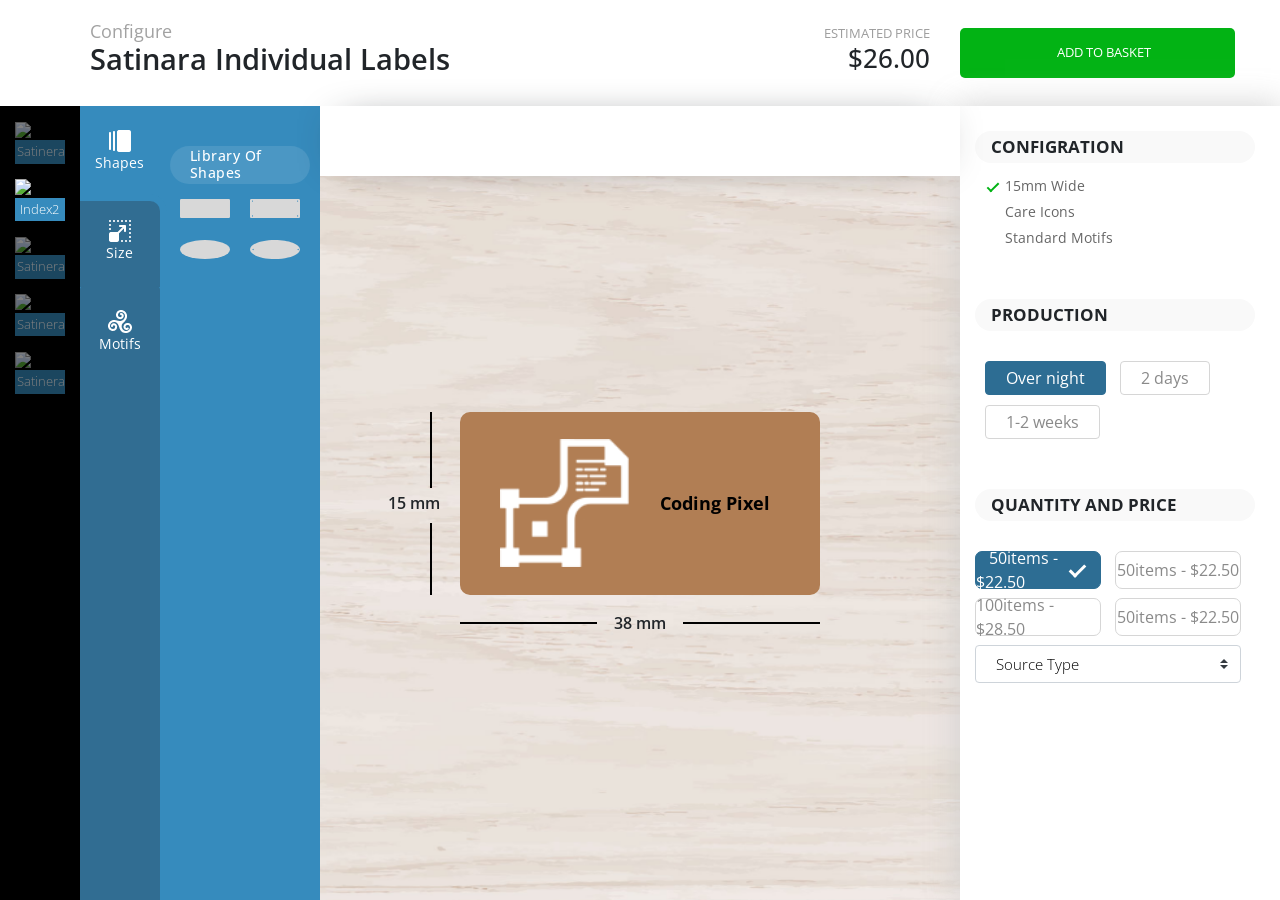
==== commit 31c4d4c9: "responsive for the design awsome" ====
--- a/index2.html
+++ b/index2.html
@@ -2,6 +2,7 @@
 <html lang="en">
 <head>
     <meta charset="utf-8">
+    <meta name="viewport" content="width=device-width, initial-scale=1.0">
     <script src="https://ajax.googleapis.com/ajax/libs/jquery/3.4.1/jquery.min.js"></script>
     <link rel="stylesheet" type="text/css" href="https://stackpath.bootstrapcdn.com/bootstrap/4.3.1/css/bootstrap.min.css">
     <script type="text/javascript" src="https://stackpath.bootstrapcdn.com/bootstrap/4.3.1/js/bootstrap.min.js"></script>
@@ -488,7 +489,7 @@
                                             <div class="row range-sliders ">
                                                 <form>
                                                   <div class="range-control">
-                                                    <input id="inputRange" type="range" min="0" max="100" value="38" data-thumbwidth="20">
+                                                    <input id="inputRange" type="range" min="0" max="200" value="38" data-thumbwidth="20">
                                                     <output name="rangeVal" class="range-output-length">38</output>
                                                   </div>
                                                 </form>
@@ -570,7 +571,7 @@
                     </div>
                 </div>
             </div>
-        <div class="col-md-8">
+        <div class="col-md-8 mobile-main-calsss">
             
                 <div class="row0positioning">
                     <div class="positionning0div">
--- a/css/style.css
+++ b/css/style.css
@@ -77,7 +77,7 @@
 .right_header-row {
     float: right;
     margin: 0px;
-    width: 39%;
+    width: 100%;
     display: flex;
     align-items: center;
 }
@@ -143,7 +143,7 @@
 }
 .main-selector-column {
     background: #000;
-    padding: 10px 15px;
+    padding: 10px 15px !important;
 }
 .inner-selector-column {
     background: #368bbd;
@@ -232,9 +232,12 @@
 .custom-options {
     position: absolute;
     display: block;
-    top: 100%; left: 0; right: 0;
+    top: auto;
+    bottom: 100%; 
+    left: 0; 
+    right: 0;
     min-width: 100%;
-    margin: 15px 0;
+    margin: 0px 0;
     border: 1px solid #b5b5b5;
     border-radius: 4px;
     box-sizing: border-box;
@@ -860,6 +863,7 @@
 .label-title {
     color: #666666;
     font-size: 12px;
+    user-select: none;
     text-transform: capitalize;
 }
 .butt-containers {
@@ -2169,4 +2173,371 @@
     text-transform: capitalize;
     opacity: 0.5;
     margin: 40px 0px;
+}
+
+
+/*media queries starting*/
+
+@media screen and (max-width: 1240px)
+{
+    .main-selector-column
+    {
+        display: none;
+    }
+    .inner-selector-column
+    {
+        flex: 0 50%;
+        max-width: 50%;
+    }
+    .inner-selector-column .nav {
+        width: 100%;
+        max-width: 100%;
+    }
+    div#motifis ul li a
+    {
+        flex-wrap: wrap;
+        justify-content: center;
+    }
+    div#motifis ul li a img {
+        margin: auto;
+    }
+    .label-hading
+    {
+        padding-left: 11px;
+        font-size: 13px;
+    }
+    .butt-containers span
+    {
+        width: 30px;
+        height: 20px;
+    }
+    span.top-position,
+    span.bottom-position
+    {
+        width: 40px;
+    }
+    .butt-containers
+    {
+        width: max-content;
+        padding: 25px 67px;
+    }
+    .butotn-scontainer span
+    {
+        width: 30px;
+        height: 30px;
+    }
+    .delete_button
+    {
+        padding: 2px 14px;
+        border-radius: 4px;
+        right: 8px;
+    }
+    .productioncontainer ul li
+    {
+        text-align: center;
+        width: 100%;
+        margin-left: 0px;
+    }
+    .right-sidebar ul
+    {
+        margin-bottom: 20px;
+    }
+    .quatatity-and-price ul li
+    {
+        flex: 0 100%;
+    }
+    .quatatity-and-price li a {
+        margin: 0;
+        width: 100%;
+        margin-bottom: 10px;
+    }
+    .product-shapes-items
+    {
+        display: block;
+    }
+    .product-shapes-items li
+    {
+        max-width: 100%;
+    }
+    .polpular-motifis-tab-for-more-icons
+    {
+        top: 106px;
+    }
+    .right_header-row
+    {
+        width: 100%;
+    }
+    .inner-selector-column nav .nav-link span
+    {
+        font-size: 13px;
+        margin-top: 10px;
+    }
+    .headername h2
+    {
+        font-size: 23px;
+    }
+    .headername h6
+    {
+        font-size: 14px;
+    }
+    .text-container
+    {
+        font-size: 15px;
+    }
+    .img-shapes img
+    {
+        width: 60%;
+    }
+    .custom-options
+    {
+        margin: 0px;
+        top: auto;
+        bottom: 100%;
+    }
+    .custom-select-wrapper
+    {
+        width: 100%;
+    }
+
+}
+
+
+
+
+
+
+
+
+
+
+@media screen and (max-width: 800px)
+{
+    .main-row-container
+    {
+        display: block;
+    }
+    .custom-row .row
+    {
+        flex-direction: column-reverse;
+    }
+    .main-image-container
+    {
+        position: relative;
+    }
+    .main-image-container
+    {
+        position: relative;
+        max-width: 70%;
+        margin-right: auto;
+    }
+    .inner-selector-column
+    {
+        max-width: 100%;
+        flex: 0 100%;
+    }
+    .inner-selector-column nav .nav-link {
+        /* width: 50%; */
+        width: -moz-fit-content;
+        width: -o-fit-content;
+        /* padding: 20px 40px; */
+        /* margin: 3px; */
+        float: left;
+        margin-bottom: 0px;
+        border-radius: 0px;
+        flex: 0 50%;
+        max-width: 50%;
+    }
+    *
+    {
+        box-shadow: none !important;
+    }
+    .mobile-main-calsss {
+        min-height: 400px;
+        display: flex;
+        align-items: center;
+        justify-content: center;
+        padding: 100px 0px !important;
+    }
+    .row0positioning
+    {
+        top: 0px;
+        height: auto;
+        padding: 10px 20px;
+    }
+    .delete_button
+    {
+        bottom: -40px;
+    }
+    .butt-containers
+    {
+        padding: 25px 57px;
+    }
+    .asd
+    {
+        flex-wrap: wrap;
+    }
+    .suze-manager-container {
+        margin: 30px 0px 0px;
+        border: none;
+        padding: 0px;
+    }
+    .inner-selector-column nav .nav-link.active::after
+    {
+        display: none;
+    }
+    div#motifis ul li a
+    {
+        float: left;
+        width: 100%;
+        display: flex;
+        margin-bottom: 20px;
+        justify-content: flex-start;
+        align-items: center;
+        flex-wrap: wrap-reverse;
+    }
+    div#motifis ul li a img
+    {
+        margin: auto;
+        margin-left: 0px;
+        margin-right: 10px;
+    }
+    span.heaight
+    {
+        left: -44px;
+        font-size: 12px;
+    }
+    .main-image-container::after,
+    .main-image-container::before
+    {
+        left: -15px;
+    }
+    body
+    {
+        overflow-x: hidden;
+    }
+    div.popular-motifis-container-more-icon > .row {
+        flex-direction: inherit;
+        display: flex;
+        justify-content: center;
+        overflow: auto;
+        max-height: 360px;
+        height: auto;
+        padding-bottom: 60px;
+    }
+    .image-container-more-motifis {
+        margin: 0px 7px;
+        border: 1px solid #cccc;
+        margin-bottom: 10px;
+    }
+    .polpular-motifis-tab-for-more-icons
+    {
+        width: 100%;
+        left: 0px;
+        top: 55%;
+        padding: 27px 5px;
+        z-index: 999999;
+    }
+    .polpular-motifis-tab-for-more-icons::before {
+        content: "";
+        width: 100%;
+        height: 100%;
+        display: block;
+        position: fixed;
+        top: 0px;
+        background: rgba(0,0,0,0.3);
+        height: 55%;
+        left: 0px;
+    }
+    span.more-motifis-close-icons
+    {
+        top: 33px;
+        right: 16px;
+    }
+    div.motifis-tab ul {
+        display: flex;
+        flex-wrap: wrap;
+        align-items: center;
+    }
+    div.motifis-tab ul li:nth-child(odd) {
+        margin-right: 20px;
+    }
+    div#motifis ul li
+    {
+        margin-bottom: 0px;
+    }
+    div#motifis ul li a
+    {
+        margin-bottom: 7px;
+    }
+    .product-shapes-items li {
+        max-width: 50%;
+    }
+    .product-shapes-items {
+        display: flex;
+        align-items: center;
+        flex-wrap: wrap;
+    }
+    .row.range-slider,
+    .range-sliders form
+    {
+        padding-top: 24px;
+    }
+    .inner-selector-column .nav {
+            width: 100%;
+            max-width: 100%;
+            display: flex;
+            align-items: center;
+            justify-content: center;
+            flex-wrap: wrap;
+    }
+    .range-sliders .range-control {
+        position: relative;
+        max-width: 95%;
+    }
+    .range-sliders form,
+    .range-slider form
+    {
+        padding: 24px 20px 0px;
+    }
+    .range-slider form
+    {
+        padding-top: 0px;
+    }
+    .main_wrow
+    {
+        height: auto;
+    }
+    .top_row {
+        display: block;
+        height: auto;
+    padding-top: 16px;
+    }
+    .headername {
+        padding: 0px;
+    }
+    .right_header-row span,
+    .right_header-row h5
+    {
+        text-align: center;
+    }
+    .attribute-selector
+    {
+        position: fixed;
+        z-index: 999;
+        /*display: none;*/
+        height: 380px;
+        overflow: auto;
+        padding-bottom: 20px !important;
+    }
+    ul.product-version-items {
+        display: flex;
+        flex-wrap: wrap;
+    }
+    .attribute-selector ul li {
+        position: relative;
+        flex: 0 50%;
+    }
+    .row.row-color-container {
+        flex-direction: column;
+    }
 }
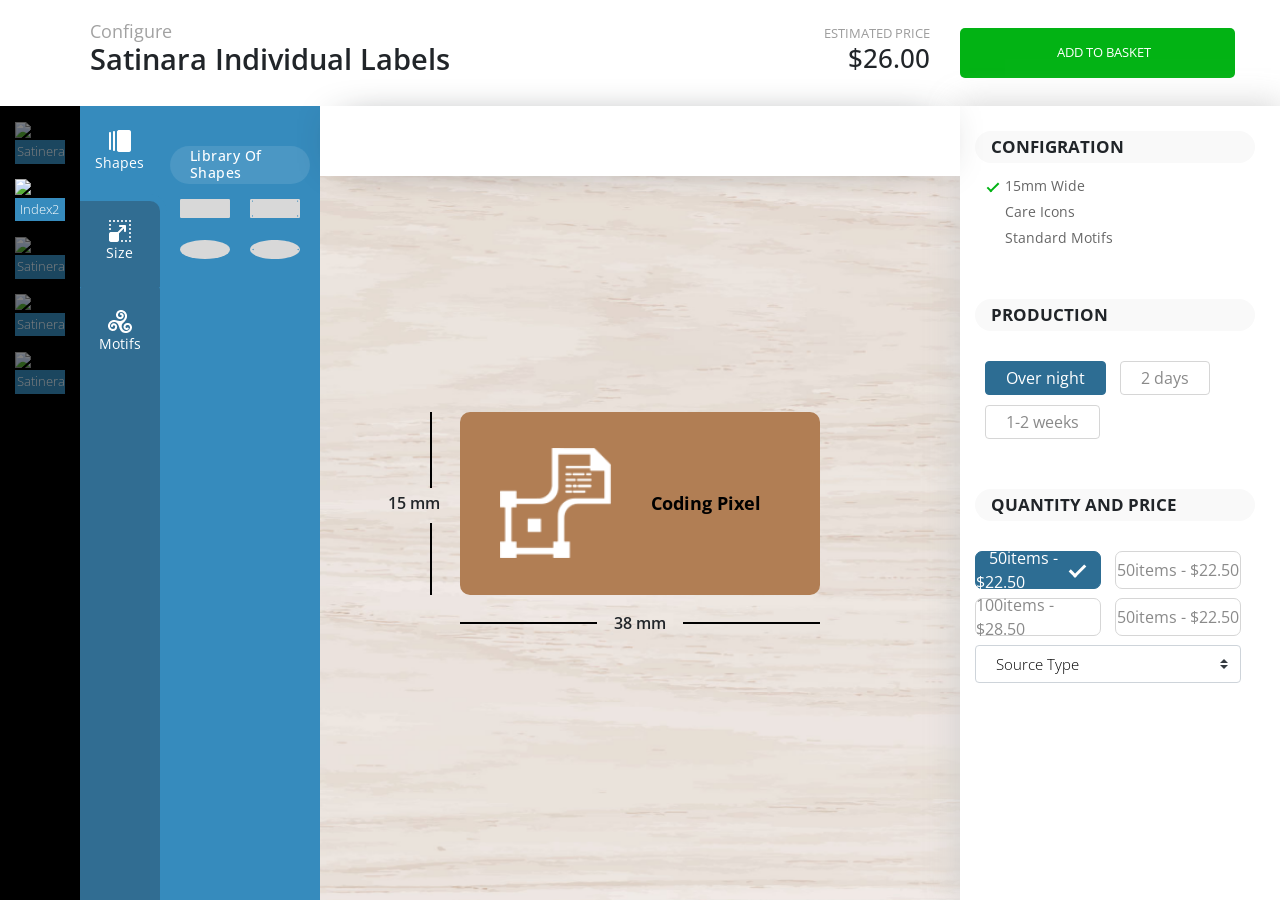
==== commit 55a1bc28: "added the respomsive acording to the design" ====
--- a/index2.html
+++ b/index2.html
@@ -442,6 +442,7 @@
                                         <h6 class="label-hading">
                                             Library of shapes
                                         </h6>
+                                        <span class="close-icon-mobile-active"></span>
                                         <ul class="product-shapes-items">
                                             <li class="svg-container-main1">
                                                 <img src="./assets/icons/innercol/shapes/1.svg" data-src="./assets/icons/innercol/shapes/1.svg">
@@ -463,6 +464,7 @@
                                         <div class="label-height">
                                             <div class="row">
                                                 <h6 class="label-hading">label height</h6>
+                                                <span class="close-icon-mobile-active"></span>
                                             </div>
                                             <div class="row range-slider">
                                                 <main>
@@ -508,6 +510,7 @@
                                         <h6 class="label-hading">
                                             select motifis
                                         </h6>
+                                                <span class="close-icon-mobile-active"></span>
                                         <ul>
                                             <li data-id="popular-motifis-more-icon">
                                                 <a href="#">
--- a/css/style.css
+++ b/css/style.css
@@ -1085,12 +1085,12 @@
     justify-content: center;
 }
 .img img {
-    width: auto;
+    width: 40%;
     height: auto;
     position: relative;
     margin-right: 20px;
-    min-width: auto;
-    max-width: 130px;
+    min-width: 40%;
+    max-width: 100% !important;
 }
 .asd {
     width: 100%;
@@ -1202,12 +1202,12 @@
     top: 71px;
     background: #fff;
     width: 100%;
-    left: -40px;
+    left: -9px;
     right: 0px;
     margin: auto;
     padding: 10px;
     display: none;
-    width: 127%;
+    width: 112%;
 }
 
 .font-family-container
@@ -1654,6 +1654,7 @@
     display: block;
     margin-bottom: 20px;
     border: none;
+    width: 100%;
     text-align: center;
     border-radius: 5px;
 }
@@ -1750,12 +1751,6 @@
 {
     border-radius: 10px;
     background: #B17E54;
-}
-.img-shapes img
-{
-    min-width: auto;
-    width: 100%;
-
 }
 
 /*range slider*/
@@ -2274,7 +2269,8 @@
     }
     .headername h2
     {
-        font-size: 23px;
+        font-size: 15px;
+        font-weight: 700;
     }
     .headername h6
     {
@@ -2283,10 +2279,6 @@
     .text-container
     {
         font-size: 15px;
-    }
-    .img-shapes img
-    {
-        width: 60%;
     }
     .custom-options
     {
@@ -2310,7 +2302,7 @@
 
 
 
-@media screen and (max-width: 800px)
+@media screen and (max-width: 767px)
 {
     .main-row-container
     {
@@ -2336,16 +2328,13 @@
         flex: 0 100%;
     }
     .inner-selector-column nav .nav-link {
-        /* width: 50%; */
+        width: fit-content;
         width: -moz-fit-content;
         width: -o-fit-content;
-        /* padding: 20px 40px; */
-        /* margin: 3px; */
         float: left;
         margin-bottom: 0px;
         border-radius: 0px;
-        flex: 0 50%;
-        max-width: 50%;
+        padding: 10px 40px;
     }
     *
     {
@@ -2356,7 +2345,7 @@
         display: flex;
         align-items: center;
         justify-content: center;
-        padding: 100px 0px !important;
+        padding: 200px 0px !important;
     }
     .row0positioning
     {
@@ -2366,7 +2355,13 @@
     }
     .delete_button
     {
-        bottom: -40px;
+        top: 0;
+        bottom: 0;
+        margin: auto;
+        display: flex;
+        height: fit-content;
+        height: -o-fit-content;
+        height: -moz-fit-content;
     }
     .butt-containers
     {
@@ -2483,12 +2478,9 @@
         padding-top: 24px;
     }
     .inner-selector-column .nav {
-            width: 100%;
-            max-width: 100%;
-            display: flex;
-            align-items: center;
-            justify-content: center;
-            flex-wrap: wrap;
+        width: 100%;
+        max-width: 100%;
+        flex-wrap: wrap;
     }
     .range-sliders .range-control {
         position: relative;
@@ -2525,8 +2517,9 @@
         position: fixed;
         z-index: 999;
         /*display: none;*/
-        height: 380px;
+        height: 52%;
         overflow: auto;
+        bottom: 0px;
         padding-bottom: 20px !important;
     }
     ul.product-version-items {
@@ -2538,6 +2531,137 @@
         flex: 0 50%;
     }
     .row.row-color-container {
-        flex-direction: column;
-    }
-}+        flex-direction: row;
+    }
+    .attribute-selector.mobile_device_active {
+        display: none;
+    }
+    .right-sidebar ul
+    {
+        margin-bottom: 20px;
+        display: flex;
+        flex-wrap: wrap;
+        justify-content: center;
+    }
+    .right-sidebar ul li {
+        width: fit-content;
+        width: -o-fit-content;
+        width: -moz-fit-content;
+        margin: 5px;
+    }
+    .quatatity-and-price li.active a
+    {
+        justify-content: center;
+    }
+    .attribute-selector.mobile_device_active::before {
+        content: "";
+        display: block;
+        width: 100%;
+        height: 100%;
+        top: 0;
+        position: fixed;
+        background: rgba(0,0,0,0.6);
+        height: 48%;
+    }
+    .close-icon-mobile-active
+    {
+        position: absolute;
+        right: 32px;
+        top: 45px;
+        width: 22px;
+        height: 22px;
+    }
+    .close-icon-mobile-active:hover {
+      opacity: 1;
+    }
+    .close-icon-mobile-active:before, .close-icon-mobile-active:after {
+        position: absolute;
+        left: 8px;
+        content: ' ';
+        height: 23px;
+        width: 3px;
+        background-color: #FFF;
+        top: 3px;
+    }
+    .close-icon-mobile-active:before {
+      transform: rotate(45deg);
+    }
+    .close-icon-mobile-active:after {
+      transform: rotate(-45deg);
+    }
+    .right_header-row *[class*="col"] span {
+        margin: 0px 18px;
+    }
+
+    .right_header-row *[class*="col"] {
+        display: flex;
+        align-items: center;
+        flex-wrap: wrap;
+        position: inherit;
+        justify-content: center;
+        margin: 20px 0px -5px;
+    }
+    a.cart_button.cloreen {
+        width: fit-content;
+        width: -o-fit-content;
+        width: -moz-fit-content;
+        height: auto;
+        position: absolute;
+        top: 12px;
+        right: 10px;
+        padding: 11px;
+    }
+    .right-sidebar
+    {
+        padding: 25px 0px;
+        padding-left: 0px;
+        padding-right: 0px;
+    }
+    .configration h2
+    {
+        border-radius: 0px;
+    }
+    .font-family-container {
+        position: relative;
+        width: fit-content;
+        width: -o-fit-content;
+        width: -moz-fit-content;
+        padding: 0px 60px 0px 0px;
+    }
+    .font-size-container
+    {
+        width: fit-content;
+        width: -o-fit-content;
+        width: -moz-fit-content;
+        padding: 0px 60px;
+
+    }
+    .color-pixker {
+        width: fit-content;
+        width: -o-fit-content;
+        width: -moz-fit-content;
+        padding: 0px 0px 0px 30px !important;
+    }
+    .inscription_upperlayer
+    {
+        justify-content: center;
+        flex-wrap: wrap;
+    }
+    .fonts-family {
+        position: absolute;
+        top: 45px;
+        background: #fff;
+        width: 100%;
+        left: -34px;
+        right: 0px;
+        margin: auto;
+        padding: 10px;
+        display: none;
+        width: 132%;
+        border-top: 1px solid #cccc;
+    }
+    .popup-kelly-color
+    {
+        left: 0px !important;
+    }
+}
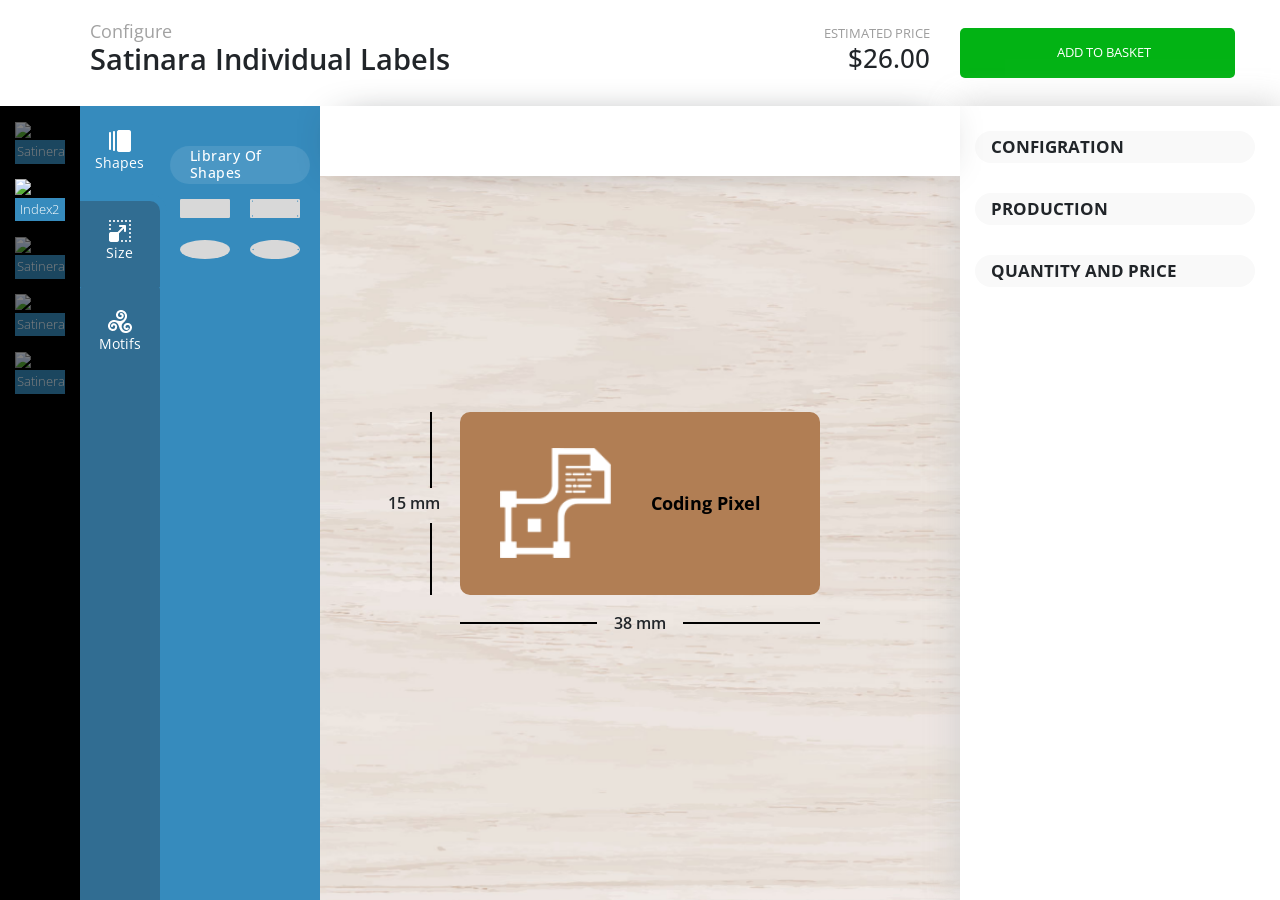
==== commit 8ac0a73a: "adding the fornmulas" ====
--- a/index2.html
+++ b/index2.html
@@ -579,15 +579,17 @@
                 <div class="row0positioning">
                     <div class="positionning0div">
                         <div id="motifis_id" class="asd tabs-hidden" id="inscription_id">
-                            <div class="label-title">
-                                positioning
-                            </div>
-                            <div class="butt-containers">
-                                <span class="left-position"></span>
-                                <span class="right-position"></span>
-                                <span class="top-position"></span>
-                                <span class="bottom-position"></span>
-                            </div>
+                                <div class="buttons-containers">
+                                    <div class="label-title">
+                                        positioning
+                                    </div>
+                                    <div class="butt-containers">
+                                        <span class="left-position"></span>
+                                        <span class="right-position"></span>
+                                        <span class="top-position"></span>
+                                        <span class="bottom-position"></span>
+                                    </div>
+                                </div>
                             <div class="suze-manager-container">
                                 <div class="label-title">
                                     size:
@@ -768,6 +770,7 @@
 </body>
 <script src="./assets/color/html5kellycolorpicker.min.js"></script>
 <script type="text/javascript" src="./js/awsome.js"></script>
+<script type="text/javascript" src="./js/awsome2.js"></script>
 <!-- scripts -->
     
  
--- a/css/style.css
+++ b/css/style.css
@@ -361,6 +361,10 @@
     border-top: 0;
     transform: rotate(45deg);
 }   
+.buttons-containers {
+    display: flex;
+    align-items: center;
+}
 .right-sidebar .configration ul li:hover::before 
 {
     transition: 1s all;
@@ -2169,7 +2173,24 @@
     opacity: 0.5;
     margin: 40px 0px;
 }
-
+.right_header-row span.container-price {
+    font-weight: 700;
+    color: #000;
+    font-size: 26px;
+    width: fit-content;
+    width: -o-fit-content;
+    width: -moz-fit-content;
+    float: right;
+}
+.containing_section ul
+{
+    display: none;
+}
+.containing_section h2
+{
+    margin-bottom: 30px;
+    cursor: pointer;
+}
 
 /*media queries starting*/
 
@@ -2292,15 +2313,6 @@
     }
 
 }
-
-
-
-
-
-
-
-
-
 
 @media screen and (max-width: 767px)
 {
@@ -2334,7 +2346,8 @@
         float: left;
         margin-bottom: 0px;
         border-radius: 0px;
-        padding: 10px 40px;
+        padding: 10px 10px;
+        margin: 0px 2px;
     }
     *
     {
@@ -2345,13 +2358,13 @@
         display: flex;
         align-items: center;
         justify-content: center;
-        padding: 200px 0px !important;
+        padding: 60px 0px 200px !important;
     }
     .row0positioning
     {
-        top: 0px;
+        bottom: 0px;
         height: auto;
-        padding: 10px 20px;
+        padding: 10px 0px;
     }
     .delete_button
     {
@@ -2365,16 +2378,51 @@
     }
     .butt-containers
     {
-        padding: 25px 57px;
+        padding: 25px 37px;
+        width: 13%;
+        margin: auto;
+    }
+    .buttons-containers {
+        display: flex;
+        align-items: center;
+        flex-wrap: wrap;
+        width: 50%;
+    }
+
+    .buttons-containers label-title {
+        flex: 0 100%;
+        width: 100%;
+    }
+
+    .buttons-containers .label-title {
+        width: 100%;
+        text-align: center;
+        margin-bottom: 3px;
     }
     .asd
     {
         flex-wrap: wrap;
+        align-items: flex-start;
     }
     .suze-manager-container {
-        margin: 30px 0px 0px;
+        margin: 0px 0px 0px;
         border: none;
         padding: 0px;
+        width: 48%;
+        /* background: red; */
+        display: flex;
+        flex-wrap: wrap;
+        text-align: center;
+        justify-content: center;
+    }
+    .butotn-scontainer {
+        display: flex;
+        align-items: center;
+        width: 200px;
+        justify-content: center;
+    }
+    .suze-manager-container .label-title {
+        margin-bottom: 14px;
     }
     .inner-selector-column nav .nav-link.active::after
     {
@@ -2664,4 +2712,73 @@
     {
         left: 0px !important;
     }
-}
+    span.right-position::before,
+    span.left-position::before,
+    span.top-position::before,
+    span.bottom-position::before
+    {
+        border-top: 5px solid transparent;
+        border-bottom: 5px solid transparent;
+        border-right: 5px solid #2d6d93;
+    }
+    .positionning0div
+    {
+        padding-left: 0px;
+    }
+    span.plus_size::before,
+    span.plus_size::after,
+    span.minus_size::before
+    {
+        border-width: 1px;
+    }
+    .delete_button img {
+        margin: 0;
+    }
+
+    .delete_button {
+        font-size: 0;
+        width: 34px;
+        height: 34px;
+        padding: 0;
+        text-align: center;
+        justify-content: center;
+        position: absolute;
+        left: auto;
+        right: 13px;
+        margin: auto;
+        bottom: 0;
+        top: 20px;
+    }
+    .butotn-scontainer span
+    {
+        width: 30px;
+        height: 30px;
+        margin-left: 0px;
+    }
+    .butt-containers span
+    {
+        width: 23px !important;
+        height: 23px !important;
+        border: 1px solid #ccc;
+        border-radius: 4px;
+    }
+    .inner-selector-column nav .nav-link span
+    {
+        font-size: 11px;
+        font-weight: 100;
+        display: none;
+    }
+    .inner-selector-column .nav
+    {
+        justify-content: center;
+    }
+    .inner-selector-column
+    {
+        background: #316d92;
+    }
+    .inner-selector-column nav .nav-link.active
+    {
+        background: #368bbd;
+    }
+}
+
